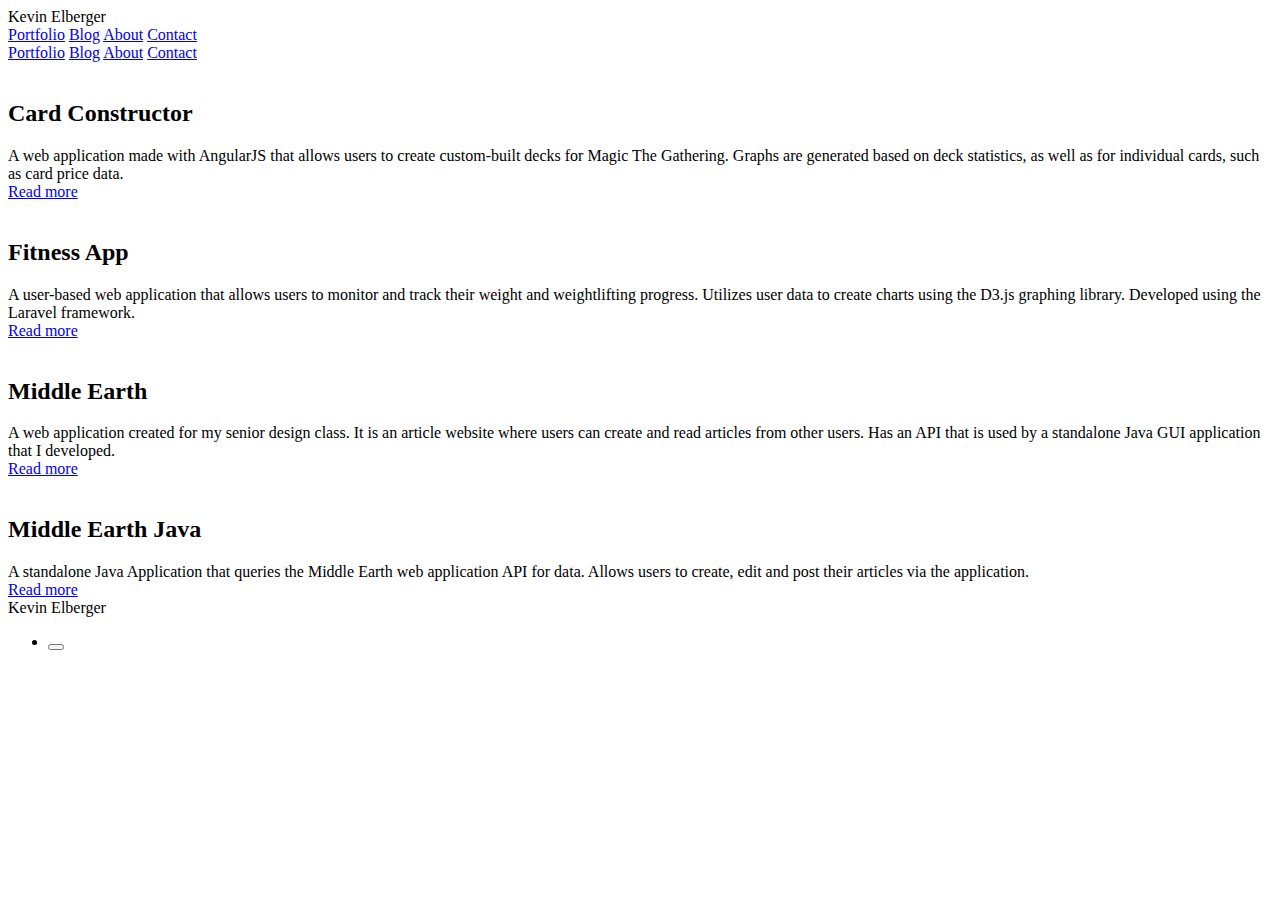
==== index.html @ 2325ef10 "Add files via upload" ====
<!doctype html>

<html lang="en">

<head>
    <meta charset="utf-8">
    <meta http-equiv="X-UA-Compatible" content="IE=edge">
    <meta name="description" content="My portfolio website.">
    <meta name="viewport" content="width=device-width, initial-scale=1.0, minimum-scale=1.0">
    <title>Kevin Elberger</title>
    <link rel="stylesheet" href="https://fonts.googleapis.com/css?family=Roboto:regular,bold,italic,thin,light,bolditalic,black,medium&amp;lang=en" />
    <link rel="stylesheet" href="css/material.grey.min.css" />
    <link rel="stylesheet" href="css/styles.css" />
    <link rel="stylesheet" href="https://fonts.googleapis.com/icon?family=Material+Icons" />
</head>

<body>
    <div class="mdl-layout mdl-js-layout mdl-layout--fixed-header">
        <header class="mdl-layout__header mdl-layout__header--waterfall portfolio-header">
            <div class="mdl-layout__header-row portfolio-logo-row">
                <span class="mdl-layout__title">
                    <div class="portfolio-logo"></div>
                    <span class="mdl-layout__title">Kevin Elberger</span>
                </span>
            </div>
            <div class="mdl-layout__header-row portfolio-navigation-row mdl-layout--large-screen-only">
                <nav class="mdl-navigation mdl-typography--body-1-force-preferred-font">
                    <a class="mdl-navigation__link is-active" href="index.html">Portfolio</a>
                    <a class="mdl-navigation__link" href="blog.html">Blog</a>
                    <a class="mdl-navigation__link" href="about.html">About</a>
                    <a class="mdl-navigation__link" href="contact.html">Contact</a>
                </nav>
            </div>
        </header>
        <div class="mdl-layout__drawer mdl-layout--small-screen-only">
            <nav class="mdl-navigation mdl-typography--body-1-force-preferred-font">
                <a class="mdl-navigation__link is-active" href="index.html">Portfolio</a>
                <a class="mdl-navigation__link" href="blog.html">Blog</a>
                <a class="mdl-navigation__link" href="about.html">About</a>
                <a class="mdl-navigation__link" href="contact.html">Contact</a>
            </nav>
        </div>
        <main class="mdl-layout__content">
            <div class="mdl-grid portfolio-max-width">
                <div class="mdl-cell mdl-card mdl-shadow--4dp portfolio-card">
                    <div class="mdl-card__media">
                        <img class="article-image" src=" images/example-work1.jpg" border="0" alt="">
                    </div>
                    <div class="mdl-card__title">
                        <h2 class="mdl-card__title-text">Card Constructor</h2>
                    </div>
                    <div class="mdl-card__supporting-text">
                        A web application made with AngularJS that allows users to create custom-built decks for Magic The Gathering.
                        Graphs are generated based on deck statistics, as well as for individual cards, such as card price data.
                    </div>
                    <div class="mdl-card__actions mdl-card--border">
                        <a class="mdl-button mdl-button--colored mdl-js-button mdl-js-ripple-effect mdl-button--accent" href="portfolio/card-constructor.html">Read more</a>
                    </div>
                </div>
                <div class="mdl-cell mdl-card mdl-shadow--4dp portfolio-card">
                    <div class="mdl-card__media">
                        <img class="article-image" src=" images/example-work2.jpg" border="0" alt="">
                    </div>
                    <div class="mdl-card__title">
                        <h2 class="mdl-card__title-text">Fitness App</h2>
                    </div>
                    <div class="mdl-card__supporting-text">
                        A user-based web application that allows users to monitor and track their weight and weightlifting progress.
                        Utilizes user data to create charts using the D3.js graphing library.
                        Developed using the Laravel framework.
                    </div>
                    <div class="mdl-card__actions mdl-card--border">
                        <a class="mdl-button mdl-button--colored mdl-js-button mdl-js-ripple-effect mdl-button--accent" href="portfolio/fit-app.html">Read more</a>
                    </div>
                </div>
                <div class="mdl-cell mdl-card mdl-shadow--4dp portfolio-card">
                    <div class="mdl-card__media">
                        <img class="article-image" src=" images/example-work3.jpg" border="0" alt="">
                    </div>
                    <div class="mdl-card__title">
                        <h2 class="mdl-card__title-text">Middle Earth</h2>
                    </div>
                    <div class="mdl-card__supporting-text">
                        A web application created for my senior design class. It is an article website where users can create and read articles from other users.
                        Has an API that is used by a standalone Java GUI application that I developed.
                    </div>
                    <div class="mdl-card__actions mdl-card--border">
                        <a class="mdl-button mdl-button--colored mdl-js-button mdl-js-ripple-effect mdl-button--accent" href="portfolio/middle-earth.html">Read more</a>
                    </div>
                </div>
                <div class="mdl-cell mdl-card mdl-shadow--4dp portfolio-card">
                    <div class="mdl-card__media">
                        <img class="article-image" src=" images/java.jpg" border="0" alt="">
                    </div>
                    <div class="mdl-card__title">
                        <h2 class="mdl-card__title-text">Middle Earth Java</h2>
                    </div>
                    <div class="mdl-card__supporting-text">
                        A standalone Java Application that queries the Middle Earth web application API for data. Allows
                        users to create, edit and post their articles via the application.
                    </div>
                    <div class="mdl-card__actions mdl-card--border">
                        <a class="mdl-button mdl-button--colored mdl-js-button mdl-js-ripple-effect mdl-button--accent" href="portfolio/middle-earth-java.html">Read more</a>
                    </div>
                </div>
            </div>
            <footer class="mdl-mini-footer">
                <div class="mdl-mini-footer__left-section">
                    <div class="mdl-logo">Kevin Elberger</div>
                </div>
                <div class="mdl-mini-footer__right-section">
                    <ul class="mdl-mini-footer__link-list">
                        <li><a href="https://github.com/KevinElberger"><button class="social-btn github"></button></a></li>
                    </ul>
                </div>
            </footer>
        </main>
    </div>
    <script src="https://code.getmdl.io/1.2.0/material.min.js"></script>
</body>

</html>
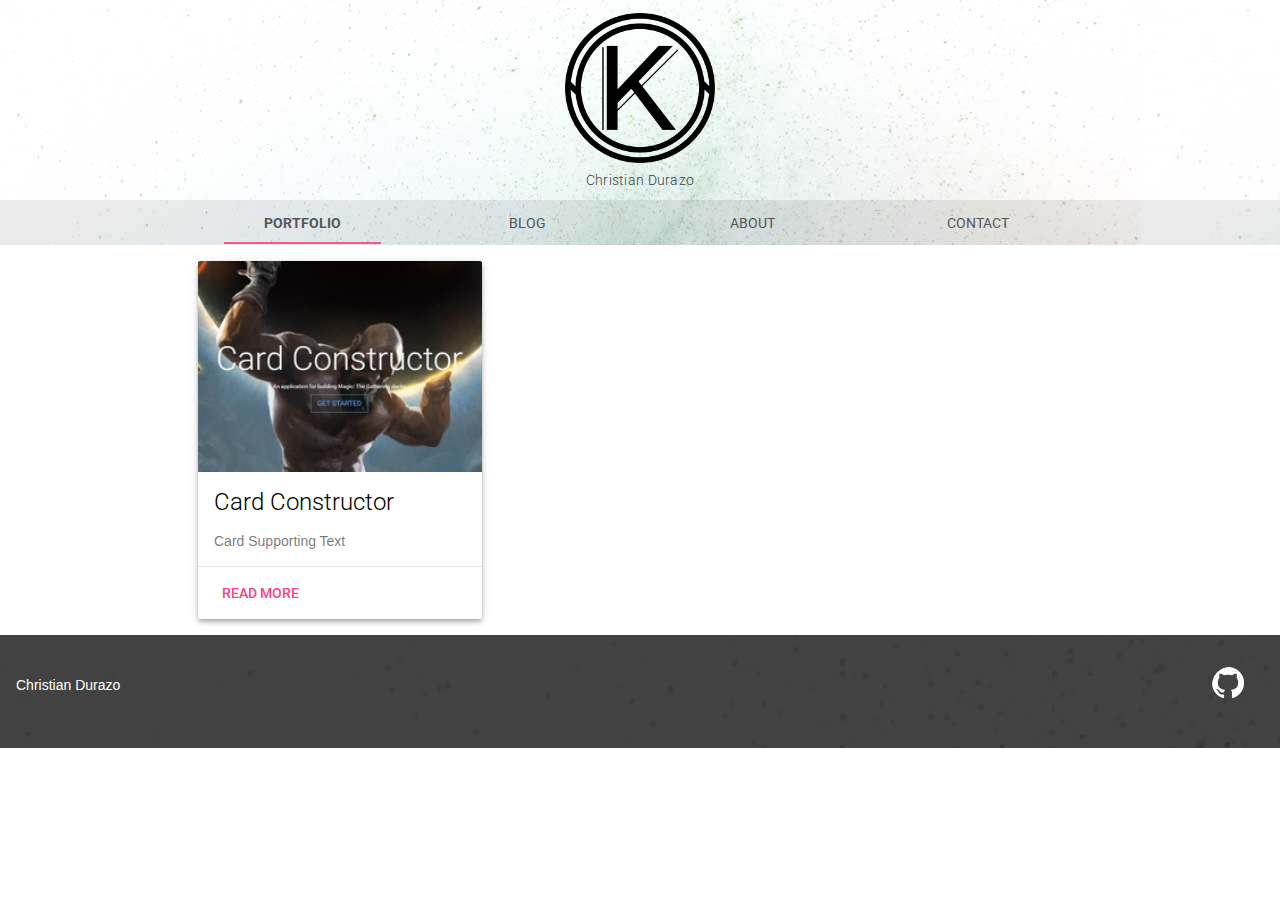
==== commit 2919f913: "Update index.html" ====
--- a/index.html
+++ b/index.html
@@ -5,7 +5,7 @@
 <head>
     <meta charset="utf-8">
     <meta http-equiv="X-UA-Compatible" content="IE=edge">
-    <meta name="description" content="My portfolio website.">
+    <meta name="description" content="My portfolio website">
     <meta name="viewport" content="width=device-width, initial-scale=1.0, minimum-scale=1.0">
     <title>Kevin Elberger</title>
     <link rel="stylesheet" href="https://fonts.googleapis.com/css?family=Roboto:regular,bold,italic,thin,light,bolditalic,black,medium&amp;lang=en" />
@@ -20,7 +20,7 @@
             <div class="mdl-layout__header-row portfolio-logo-row">
                 <span class="mdl-layout__title">
                     <div class="portfolio-logo"></div>
-                    <span class="mdl-layout__title">Kevin Elberger</span>
+                    <span class="mdl-layout__title">Christian Durazo</span>
                 </span>
             </div>
             <div class="mdl-layout__header-row portfolio-navigation-row mdl-layout--large-screen-only">
@@ -50,67 +50,20 @@
                         <h2 class="mdl-card__title-text">Card Constructor</h2>
                     </div>
                     <div class="mdl-card__supporting-text">
-                        A web application made with AngularJS that allows users to create custom-built decks for Magic The Gathering.
-                        Graphs are generated based on deck statistics, as well as for individual cards, such as card price data.
+                        Card Supporting Text
                     </div>
                     <div class="mdl-card__actions mdl-card--border">
                         <a class="mdl-button mdl-button--colored mdl-js-button mdl-js-ripple-effect mdl-button--accent" href="portfolio/card-constructor.html">Read more</a>
                     </div>
                 </div>
-                <div class="mdl-cell mdl-card mdl-shadow--4dp portfolio-card">
-                    <div class="mdl-card__media">
-                        <img class="article-image" src=" images/example-work2.jpg" border="0" alt="">
-                    </div>
-                    <div class="mdl-card__title">
-                        <h2 class="mdl-card__title-text">Fitness App</h2>
-                    </div>
-                    <div class="mdl-card__supporting-text">
-                        A user-based web application that allows users to monitor and track their weight and weightlifting progress.
-                        Utilizes user data to create charts using the D3.js graphing library.
-                        Developed using the Laravel framework.
-                    </div>
-                    <div class="mdl-card__actions mdl-card--border">
-                        <a class="mdl-button mdl-button--colored mdl-js-button mdl-js-ripple-effect mdl-button--accent" href="portfolio/fit-app.html">Read more</a>
-                    </div>
-                </div>
-                <div class="mdl-cell mdl-card mdl-shadow--4dp portfolio-card">
-                    <div class="mdl-card__media">
-                        <img class="article-image" src=" images/example-work3.jpg" border="0" alt="">
-                    </div>
-                    <div class="mdl-card__title">
-                        <h2 class="mdl-card__title-text">Middle Earth</h2>
-                    </div>
-                    <div class="mdl-card__supporting-text">
-                        A web application created for my senior design class. It is an article website where users can create and read articles from other users.
-                        Has an API that is used by a standalone Java GUI application that I developed.
-                    </div>
-                    <div class="mdl-card__actions mdl-card--border">
-                        <a class="mdl-button mdl-button--colored mdl-js-button mdl-js-ripple-effect mdl-button--accent" href="portfolio/middle-earth.html">Read more</a>
-                    </div>
-                </div>
-                <div class="mdl-cell mdl-card mdl-shadow--4dp portfolio-card">
-                    <div class="mdl-card__media">
-                        <img class="article-image" src=" images/java.jpg" border="0" alt="">
-                    </div>
-                    <div class="mdl-card__title">
-                        <h2 class="mdl-card__title-text">Middle Earth Java</h2>
-                    </div>
-                    <div class="mdl-card__supporting-text">
-                        A standalone Java Application that queries the Middle Earth web application API for data. Allows
-                        users to create, edit and post their articles via the application.
-                    </div>
-                    <div class="mdl-card__actions mdl-card--border">
-                        <a class="mdl-button mdl-button--colored mdl-js-button mdl-js-ripple-effect mdl-button--accent" href="portfolio/middle-earth-java.html">Read more</a>
-                    </div>
-                </div>
             </div>
             <footer class="mdl-mini-footer">
                 <div class="mdl-mini-footer__left-section">
-                    <div class="mdl-logo">Kevin Elberger</div>
+                    <div class="mdl-logo">Christian Durazo</div>
                 </div>
                 <div class="mdl-mini-footer__right-section">
                     <ul class="mdl-mini-footer__link-list">
-                        <li><a href="https://github.com/KevinElberger"><button class="social-btn github"></button></a></li>
+                        <li><a href="https://github.com/ctdurazo"><button class="social-btn github"></button></a></li>
                     </ul>
                 </div>
             </footer>
--- a/css/material.grey.min.css
+++ b/css/material.grey.min.css
@@ -0,0 +1,8 @@
+/**
+ * material-design-lite - Material Design Components in CSS, JS and HTML
+ * @version v1.2.0
+ * @license Apache-2.0
+ * @copyright 2015 Google, Inc.
+ * @link https://github.com/google/material-design-lite
+ */
+@charset "UTF-8";html{color:rgba(0,0,0,.87)}::-moz-selection{background:#b3d4fc;text-shadow:none}::selection{background:#b3d4fc;text-shadow:none}hr{display:block;height:1px;border:0;border-top:1px solid #ccc;margin:1em 0;padding:0}audio,canvas,iframe,img,svg,video{vertical-align:middle}fieldset{border:0;margin:0;padding:0}textarea{resize:vertical}.browserupgrade{margin:.2em 0;background:#ccc;color:#000;padding:.2em 0}.hidden{display:none!important}.visuallyhidden{border:0;clip:rect(0 0 0 0);height:1px;margin:-1px;overflow:hidden;padding:0;position:absolute;width:1px}.visuallyhidden.focusable:active,.visuallyhidden.focusable:focus{clip:auto;height:auto;margin:0;overflow:visible;position:static;width:auto}.invisible{visibility:hidden}.clearfix:before,.clearfix:after{content:" ";display:table}.clearfix:after{clear:both}@media print{*,*:before,*:after,*:first-letter{background:transparent!important;color:#000!important;box-shadow:none!important}a,a:visited{text-decoration:underline}a[href]:after{content:" (" attr(href)")"}abbr[title]:after{content:" (" attr(title)")"}a[href^="#"]:after,a[href^="javascript:"]:after{content:""}pre,blockquote{border:1px solid #999;page-break-inside:avoid}thead{display:table-header-group}tr,img{page-break-inside:avoid}img{max-width:100%!important}p,h2,h3{orphans:3;widows:3}h2,h3{page-break-after:avoid}}a,.mdl-accordion,.mdl-button,.mdl-card,.mdl-checkbox,.mdl-dropdown-menu,.mdl-icon-toggle,.mdl-item,.mdl-radio,.mdl-slider,.mdl-switch,.mdl-tabs__tab{-webkit-tap-highlight-color:transparent;-webkit-tap-highlight-color:rgba(255,255,255,0)}html{width:100%;height:100%;-ms-touch-action:manipulation;touch-action:manipulation}body{width:100%;min-height:100%}main{display:block}*[hidden]{display:none!important}html,body{font-family:"Helvetica","Arial",sans-serif;font-size:14px;font-weight:400;line-height:20px}h1,h2,h3,h4,h5,h6,p{padding:0}h1 small,h2 small,h3 small,h4 small,h5 small,h6 small{font-family:"Roboto","Helvetica","Arial",sans-serif;font-weight:400;line-height:1.35;letter-spacing:-.02em;opacity:.54;font-size:.6em}h1{font-size:56px;line-height:1.35;letter-spacing:-.02em;margin:24px 0}h1,h2{font-family:"Roboto","Helvetica","Arial",sans-serif;font-weight:400}h2{font-size:45px;line-height:48px}h2,h3{margin:24px 0}h3{font-size:34px;line-height:40px}h3,h4{font-family:"Roboto","Helvetica","Arial",sans-serif;font-weight:400}h4{font-size:24px;line-height:32px;-moz-osx-font-smoothing:grayscale;margin:24px 0 16px}h5{font-size:20px;font-weight:500;line-height:1;letter-spacing:.02em}h5,h6{font-family:"Roboto","Helvetica","Arial",sans-serif;margin:24px 0 16px}h6{font-size:16px;letter-spacing:.04em}h6,p{font-weight:400;line-height:24px}p{font-size:14px;letter-spacing:0;margin:0 0 16px}a{color:rgb(255,64,129);font-weight:500}blockquote{font-family:"Roboto","Helvetica","Arial",sans-serif;position:relative;font-size:24px;font-weight:300;font-style:italic;line-height:1.35;letter-spacing:.08em}blockquote:before{position:absolute;left:-.5em;content:'â€œ'}blockquote:after{content:'â€';margin-left:-.05em}mark{background-color:#f4ff81}dt{font-weight:700}address{font-size:12px;line-height:1;font-style:normal}address,ul,ol{font-weight:400;letter-spacing:0}ul,ol{font-size:14px;line-height:24px}.mdl-typography--display-4,.mdl-typography--display-4-color-contrast{font-family:"Roboto","Helvetica","Arial",sans-serif;font-size:112px;font-weight:300;line-height:1;letter-spacing:-.04em}.mdl-typography--display-4-color-contrast{opacity:.54}.mdl-typography--display-3,.mdl-typography--display-3-color-contrast{font-family:"Roboto","Helvetica","Arial",sans-serif;font-size:56px;font-weight:400;line-height:1.35;letter-spacing:-.02em}.mdl-typography--display-3-color-contrast{opacity:.54}.mdl-typography--display-2,.mdl-typography--display-2-color-contrast{font-family:"Roboto","Helvetica","Arial",sans-serif;font-size:45px;font-weight:400;line-height:48px}.mdl-typography--display-2-color-contrast{opacity:.54}.mdl-typography--display-1,.mdl-typography--display-1-color-contrast{font-family:"Roboto","Helvetica","Arial",sans-serif;font-size:34px;font-weight:400;line-height:40px}.mdl-typography--display-1-color-contrast{opacity:.54}.mdl-typography--headline,.mdl-typography--headline-color-contrast{font-family:"Roboto","Helvetica","Arial",sans-serif;font-size:24px;font-weight:400;line-height:32px;-moz-osx-font-smoothing:grayscale}.mdl-typography--headline-color-contrast{opacity:.87}.mdl-typography--title,.mdl-typography--title-color-contrast{font-family:"Roboto","Helvetica","Arial",sans-serif;font-size:20px;font-weight:500;line-height:1;letter-spacing:.02em}.mdl-typography--title-color-contrast{opacity:.87}.mdl-typography--subhead,.mdl-typography--subhead-color-contrast{font-family:"Roboto","Helvetica","Arial",sans-serif;font-size:16px;font-weight:400;line-height:24px;letter-spacing:.04em}.mdl-typography--subhead-color-contrast{opacity:.87}.mdl-typography--body-2,.mdl-typography--body-2-color-contrast{font-size:14px;font-weight:700;line-height:24px;letter-spacing:0}.mdl-typography--body-2-color-contrast{opacity:.87}.mdl-typography--body-1,.mdl-typography--body-1-color-contrast{font-size:14px;font-weight:400;line-height:24px;letter-spacing:0}.mdl-typography--body-1-color-contrast{opacity:.87}.mdl-typography--body-2-force-preferred-font,.mdl-typography--body-2-force-preferred-font-color-contrast{font-family:"Roboto","Helvetica","Arial",sans-serif;font-size:14px;font-weight:500;line-height:24px;letter-spacing:0}.mdl-typography--body-2-force-preferred-font-color-contrast{opacity:.87}.mdl-typography--body-1-force-preferred-font,.mdl-typography--body-1-force-preferred-font-color-contrast{font-family:"Roboto","Helvetica","Arial",sans-serif;font-size:14px;font-weight:400;line-height:24px;letter-spacing:0}.mdl-typography--body-1-force-preferred-font-color-contrast{opacity:.87}.mdl-typography--caption,.mdl-typography--caption-force-preferred-font{font-size:12px;font-weight:400;line-height:1;letter-spacing:0}.mdl-typography--caption-force-preferred-font{font-family:"Roboto","Helvetica","Arial",sans-serif}.mdl-typography--caption-color-contrast,.mdl-typography--caption-force-preferred-font-color-contrast{font-size:12px;font-weight:400;line-height:1;letter-spacing:0;opacity:.54}.mdl-typography--caption-force-preferred-font-color-contrast,.mdl-typography--menu{font-family:"Roboto","Helvetica","Arial",sans-serif}.mdl-typography--menu{font-size:14px;font-weight:500;line-height:1;letter-spacing:0}.mdl-typography--menu-color-contrast{opacity:.87}.mdl-typography--menu-color-contrast,.mdl-typography--button,.mdl-typography--button-color-contrast{font-family:"Roboto","Helvetica","Arial",sans-serif;font-size:14px;font-weight:500;line-height:1;letter-spacing:0}.mdl-typography--button,.mdl-typography--button-color-contrast{text-transform:uppercase}.mdl-typography--button-color-contrast{opacity:.87}.mdl-typography--text-left{text-align:left}.mdl-typography--text-right{text-align:right}.mdl-typography--text-center{text-align:center}.mdl-typography--text-justify{text-align:justify}.mdl-typography--text-nowrap{white-space:nowrap}.mdl-typography--text-lowercase{text-transform:lowercase}.mdl-typography--text-uppercase{text-transform:uppercase}.mdl-typography--text-capitalize{text-transform:capitalize}.mdl-typography--font-thin{font-weight:200!important}.mdl-typography--font-light{font-weight:300!important}.mdl-typography--font-regular{font-weight:400!important}.mdl-typography--font-medium{font-weight:500!important}.mdl-typography--font-bold{font-weight:700!important}.mdl-typography--font-black{font-weight:900!important}.material-icons{font-family:'Material Icons';font-weight:400;font-style:normal;font-size:24px;line-height:1;letter-spacing:normal;text-transform:none;display:inline-block;word-wrap:normal;-moz-font-feature-settings:'liga';font-feature-settings:'liga';-webkit-font-feature-settings:'liga';-webkit-font-smoothing:antialiased}.mdl-color-text--red{color:#f44336 !important}.mdl-color--red{background-color:#f44336 !important}.mdl-color-text--red-50{color:#ffebee !important}.mdl-color--red-50{background-color:#ffebee !important}.mdl-color-text--red-100{color:#ffcdd2 !important}.mdl-color--red-100{background-color:#ffcdd2 !important}.mdl-color-text--red-200{color:#ef9a9a !important}.mdl-color--red-200{background-color:#ef9a9a !important}.mdl-color-text--red-300{color:#e57373 !important}.mdl-color--red-300{background-color:#e57373 !important}.mdl-color-text--red-400{color:#ef5350 !important}.mdl-color--red-400{background-color:#ef5350 !important}.mdl-color-text--red-500{color:#f44336 !important}.mdl-color--red-500{background-color:#f44336 !important}.mdl-color-text--red-600{color:#e53935 !important}.mdl-color--red-600{background-color:#e53935 !important}.mdl-color-text--red-700{color:#d32f2f !important}.mdl-color--red-700{background-color:#d32f2f !important}.mdl-color-text--red-800{color:#c62828 !important}.mdl-color--red-800{background-color:#c62828 !important}.mdl-color-text--red-900{color:#b71c1c !important}.mdl-color--red-900{background-color:#b71c1c !important}.mdl-color-text--red-A100{color:#ff8a80 !important}.mdl-color--red-A100{background-color:#ff8a80 !important}.mdl-color-text--red-A200{color:#ff5252 !important}.mdl-color--red-A200{background-color:#ff5252 !important}.mdl-color-text--red-A400{color:#ff1744 !important}.mdl-color--red-A400{background-color:#ff1744 !important}.mdl-color-text--red-A700{color:#d50000 !important}.mdl-color--red-A700{background-color:#d50000 !important}.mdl-color-text--pink{color:#e91e63 !important}.mdl-color--pink{background-color:#e91e63 !important}.mdl-color-text--pink-50{color:#fce4ec !important}.mdl-color--pink-50{background-color:#fce4ec !important}.mdl-color-text--pink-100{color:#f8bbd0 !important}.mdl-color--pink-100{background-color:#f8bbd0 !important}.mdl-color-text--pink-200{color:#f48fb1 !important}.mdl-color--pink-200{background-color:#f48fb1 !important}.mdl-color-text--pink-300{color:#f06292 !important}.mdl-color--pink-300{background-color:#f06292 !important}.mdl-color-text--pink-400{color:#ec407a !important}.mdl-color--pink-400{background-color:#ec407a !important}.mdl-color-text--pink-500{color:#e91e63 !important}.mdl-color--pink-500{background-color:#e91e63 !important}.mdl-color-text--pink-600{color:#d81b60 !important}.mdl-color--pink-600{background-color:#d81b60 !important}.mdl-color-text--pink-700{color:#c2185b !important}.mdl-color--pink-700{background-color:#c2185b !important}.mdl-color-text--pink-800{color:#ad1457 !important}.mdl-color--pink-800{background-color:#ad1457 !important}.mdl-color-text--pink-900{color:#880e4f !important}.mdl-color--pink-900{background-color:#880e4f !important}.mdl-color-text--pink-A100{color:#ff80ab !important}.mdl-color--pink-A100{background-color:#ff80ab !important}.mdl-color-text--pink-A200{color:#ff4081 !important}.mdl-color--pink-A200{background-color:#ff4081 !important}.mdl-color-text--pink-A400{color:#f50057 !important}.mdl-color--pink-A400{background-color:#f50057 !important}.mdl-color-text--pink-A700{color:#c51162 !important}.mdl-color--pink-A700{background-color:#c51162 !important}.mdl-color-text--purple{color:#9c27b0 !important}.mdl-color--purple{background-color:#9c27b0 !important}.mdl-color-text--purple-50{color:#f3e5f5 !important}.mdl-color--purple-50{background-color:#f3e5f5 !important}.mdl-color-text--purple-100{color:#e1bee7 !important}.mdl-color--purple-100{background-color:#e1bee7 !important}.mdl-color-text--purple-200{color:#ce93d8 !important}.mdl-color--purple-200{background-color:#ce93d8 !important}.mdl-color-text--purple-300{color:#ba68c8 !important}.mdl-color--purple-300{background-color:#ba68c8 !important}.mdl-color-text--purple-400{color:#ab47bc !important}.mdl-color--purple-400{background-color:#ab47bc !important}.mdl-color-text--purple-500{color:#9c27b0 !important}.mdl-color--purple-500{background-color:#9c27b0 !important}.mdl-color-text--purple-600{color:#8e24aa !important}.mdl-color--purple-600{background-color:#8e24aa !important}.mdl-color-text--purple-700{color:#7b1fa2 !important}.mdl-color--purple-700{background-color:#7b1fa2 !important}.mdl-color-text--purple-800{color:#6a1b9a !important}.mdl-color--purple-800{background-color:#6a1b9a !important}.mdl-color-text--purple-900{color:#4a148c !important}.mdl-color--purple-900{background-color:#4a148c !important}.mdl-color-text--purple-A100{color:#ea80fc !important}.mdl-color--purple-A100{background-color:#ea80fc !important}.mdl-color-text--purple-A200{color:#e040fb !important}.mdl-color--purple-A200{background-color:#e040fb !important}.mdl-color-text--purple-A400{color:#d500f9 !important}.mdl-color--purple-A400{background-color:#d500f9 !important}.mdl-color-text--purple-A700{color:#a0f !important}.mdl-color--purple-A700{background-color:#a0f !important}.mdl-color-text--deep-purple{color:#673ab7 !important}.mdl-color--deep-purple{background-color:#673ab7 !important}.mdl-color-text--deep-purple-50{color:#ede7f6 !important}.mdl-color--deep-purple-50{background-color:#ede7f6 !important}.mdl-color-text--deep-purple-100{color:#d1c4e9 !important}.mdl-color--deep-purple-100{background-color:#d1c4e9 !important}.mdl-color-text--deep-purple-200{color:#b39ddb !important}.mdl-color--deep-purple-200{background-color:#b39ddb !important}.mdl-color-text--deep-purple-300{color:#9575cd !important}.mdl-color--deep-purple-300{background-color:#9575cd !important}.mdl-color-text--deep-purple-400{color:#7e57c2 !important}.mdl-color--deep-purple-400{background-color:#7e57c2 !important}.mdl-color-text--deep-purple-500{color:#673ab7 !important}.mdl-color--deep-purple-500{background-color:#673ab7 !important}.mdl-color-text--deep-purple-600{color:#5e35b1 !important}.mdl-color--deep-purple-600{background-color:#5e35b1 !important}.mdl-color-text--deep-purple-700{color:#512da8 !important}.mdl-color--deep-purple-700{background-color:#512da8 !important}.mdl-color-text--deep-purple-800{color:#4527a0 !important}.mdl-color--deep-purple-800{background-color:#4527a0 !important}.mdl-color-text--deep-purple-900{color:#311b92 !important}.mdl-color--deep-purple-900{background-color:#311b92 !important}.mdl-color-text--deep-purple-A100{color:#b388ff !important}.mdl-color--deep-purple-A100{background-color:#b388ff !important}.mdl-color-text--deep-purple-A200{color:#7c4dff !important}.mdl-color--deep-purple-A200{background-color:#7c4dff !important}.mdl-color-text--deep-purple-A400{color:#651fff !important}.mdl-color--deep-purple-A400{background-color:#651fff !important}.mdl-color-text--deep-purple-A700{color:#6200ea !important}.mdl-color--deep-purple-A700{background-color:#6200ea !important}.mdl-color-text--indigo{color:#3f51b5 !important}.mdl-color--indigo{background-color:#3f51b5 !important}.mdl-color-text--indigo-50{color:#e8eaf6 !important}.mdl-color--indigo-50{background-color:#e8eaf6 !important}.mdl-color-text--indigo-100{color:#c5cae9 !important}.mdl-color--indigo-100{background-color:#c5cae9 !important}.mdl-color-text--indigo-200{color:#9fa8da !important}.mdl-color--indigo-200{background-color:#9fa8da !important}.mdl-color-text--indigo-300{color:#7986cb !important}.mdl-color--indigo-300{background-color:#7986cb !important}.mdl-color-text--indigo-400{color:#5c6bc0 !important}.mdl-color--indigo-400{background-color:#5c6bc0 !important}.mdl-color-text--indigo-500{color:#3f51b5 !important}.mdl-color--indigo-500{background-color:#3f51b5 !important}.mdl-color-text--indigo-600{color:#3949ab !important}.mdl-color--indigo-600{background-color:#3949ab !important}.mdl-color-text--indigo-700{color:#303f9f !important}.mdl-color--indigo-700{background-color:#303f9f !important}.mdl-color-text--indigo-800{color:#283593 !important}.mdl-color--indigo-800{background-color:#283593 !important}.mdl-color-text--indigo-900{color:#1a237e !important}.mdl-color--indigo-900{background-color:#1a237e !important}.mdl-color-text--indigo-A100{color:#8c9eff !important}.mdl-color--indigo-A100{background-color:#8c9eff !important}.mdl-color-text--indigo-A200{color:#536dfe !important}.mdl-color--indigo-A200{background-color:#536dfe !important}.mdl-color-text--indigo-A400{color:#3d5afe !important}.mdl-color--indigo-A400{background-color:#3d5afe !important}.mdl-color-text--indigo-A700{color:#304ffe !important}.mdl-color--indigo-A700{background-color:#304ffe !important}.mdl-color-text--blue{color:#2196f3 !important}.mdl-color--blue{background-color:#2196f3 !important}.mdl-color-text--blue-50{color:#e3f2fd !important}.mdl-color--blue-50{background-color:#e3f2fd !important}.mdl-color-text--blue-100{color:#bbdefb !important}.mdl-color--blue-100{background-color:#bbdefb !important}.mdl-color-text--blue-200{color:#90caf9 !important}.mdl-color--blue-200{background-color:#90caf9 !important}.mdl-color-text--blue-300{color:#64b5f6 !important}.mdl-color--blue-300{background-color:#64b5f6 !important}.mdl-color-text--blue-400{color:#42a5f5 !important}.mdl-color--blue-400{background-color:#42a5f5 !important}.mdl-color-text--blue-500{color:#2196f3 !important}.mdl-color--blue-500{background-color:#2196f3 !important}.mdl-color-text--blue-600{color:#1e88e5 !important}.mdl-color--blue-600{background-color:#1e88e5 !important}.mdl-color-text--blue-700{color:#1976d2 !important}.mdl-color--blue-700{background-color:#1976d2 !important}.mdl-color-text--blue-800{color:#1565c0 !important}.mdl-color--blue-800{background-color:#1565c0 !important}.mdl-color-text--blue-900{color:#0d47a1 !important}.mdl-color--blue-900{background-color:#0d47a1 !important}.mdl-color-text--blue-A100{color:#82b1ff !important}.mdl-color--blue-A100{background-color:#82b1ff !important}.mdl-color-text--blue-A200{color:#448aff !important}.mdl-color--blue-A200{background-color:#448aff !important}.mdl-color-text--blue-A400{color:#2979ff !important}.mdl-color--blue-A400{background-color:#2979ff !important}.mdl-color-text--blue-A700{color:#2962ff !important}.mdl-color--blue-A700{background-color:#2962ff !important}.mdl-color-text--light-blue{color:#03a9f4 !important}.mdl-color--light-blue{background-color:#03a9f4 !important}.mdl-color-text--light-blue-50{color:#e1f5fe !important}.mdl-color--light-blue-50{background-color:#e1f5fe !important}.mdl-color-text--light-blue-100{color:#b3e5fc !important}.mdl-color--light-blue-100{background-color:#b3e5fc !important}.mdl-color-text--light-blue-200{color:#81d4fa !important}.mdl-color--light-blue-200{background-color:#81d4fa !important}.mdl-color-text--light-blue-300{color:#4fc3f7 !important}.mdl-color--light-blue-300{background-color:#4fc3f7 !important}.mdl-color-text--light-blue-400{color:#29b6f6 !important}.mdl-color--light-blue-400{background-color:#29b6f6 !important}.mdl-color-text--light-blue-500{color:#03a9f4 !important}.mdl-color--light-blue-500{background-color:#03a9f4 !important}.mdl-color-text--light-blue-600{color:#039be5 !important}.mdl-color--light-blue-600{background-color:#039be5 !important}.mdl-color-text--light-blue-700{color:#0288d1 !important}.mdl-color--light-blue-700{background-color:#0288d1 !important}.mdl-color-text--light-blue-800{color:#0277bd !important}.mdl-color--light-blue-800{background-color:#0277bd !important}.mdl-color-text--light-blue-900{color:#01579b !important}.mdl-color--light-blue-900{background-color:#01579b !important}.mdl-color-text--light-blue-A100{color:#80d8ff !important}.mdl-color--light-blue-A100{background-color:#80d8ff !important}.mdl-color-text--light-blue-A200{color:#40c4ff !important}.mdl-color--light-blue-A200{background-color:#40c4ff !important}.mdl-color-text--light-blue-A400{color:#00b0ff !important}.mdl-color--light-blue-A400{background-color:#00b0ff !important}.mdl-color-text--light-blue-A700{color:#0091ea !important}.mdl-color--light-blue-A700{background-color:#0091ea !important}.mdl-color-text--cyan{color:#00bcd4 !important}.mdl-color--cyan{background-color:#00bcd4 !important}.mdl-color-text--cyan-50{color:#e0f7fa !important}.mdl-color--cyan-50{background-color:#e0f7fa !important}.mdl-color-text--cyan-100{color:#b2ebf2 !important}.mdl-color--cyan-100{background-color:#b2ebf2 !important}.mdl-color-text--cyan-200{color:#80deea !important}.mdl-color--cyan-200{background-color:#80deea !important}.mdl-color-text--cyan-300{color:#4dd0e1 !important}.mdl-color--cyan-300{background-color:#4dd0e1 !important}.mdl-color-text--cyan-400{color:#26c6da !important}.mdl-color--cyan-400{background-color:#26c6da !important}.mdl-color-text--cyan-500{color:#00bcd4 !important}.mdl-color--cyan-500{background-color:#00bcd4 !important}.mdl-color-text--cyan-600{color:#00acc1 !important}.mdl-color--cyan-600{background-color:#00acc1 !important}.mdl-color-text--cyan-700{color:#0097a7 !important}.mdl-color--cyan-700{background-color:#0097a7 !important}.mdl-color-text--cyan-800{color:#00838f !important}.mdl-color--cyan-800{background-color:#00838f !important}.mdl-color-text--cyan-900{color:#006064 !important}.mdl-color--cyan-900{background-color:#006064 !important}.mdl-color-text--cyan-A100{color:#84ffff !important}.mdl-color--cyan-A100{background-color:#84ffff !important}.mdl-color-text--cyan-A200{color:#18ffff !important}.mdl-color--cyan-A200{background-color:#18ffff !important}.mdl-color-text--cyan-A400{color:#00e5ff !important}.mdl-color--cyan-A400{background-color:#00e5ff !important}.mdl-color-text--cyan-A700{color:#00b8d4 !important}.mdl-color--cyan-A700{background-color:#00b8d4 !important}.mdl-color-text--teal{color:#009688 !important}.mdl-color--teal{background-color:#009688 !important}.mdl-color-text--teal-50{color:#e0f2f1 !important}.mdl-color--teal-50{background-color:#e0f2f1 !important}.mdl-color-text--teal-100{color:#b2dfdb !important}.mdl-color--teal-100{background-color:#b2dfdb !important}.mdl-color-text--teal-200{color:#80cbc4 !important}.mdl-color--teal-200{background-color:#80cbc4 !important}.mdl-color-text--teal-300{color:#4db6ac !important}.mdl-color--teal-300{background-color:#4db6ac !important}.mdl-color-text--teal-400{color:#26a69a !important}.mdl-color--teal-400{background-color:#26a69a !important}.mdl-color-text--teal-500{color:#009688 !important}.mdl-color--teal-500{background-color:#009688 !important}.mdl-color-text--teal-600{color:#00897b !important}.mdl-color--teal-600{background-color:#00897b !important}.mdl-color-text--teal-700{color:#00796b !important}.mdl-color--teal-700{background-color:#00796b !important}.mdl-color-text--teal-800{color:#00695c !important}.mdl-color--teal-800{background-color:#00695c !important}.mdl-color-text--teal-900{color:#004d40 !important}.mdl-color--teal-900{background-color:#004d40 !important}.mdl-color-text--teal-A100{color:#a7ffeb !important}.mdl-color--teal-A100{background-color:#a7ffeb !important}.mdl-color-text--teal-A200{color:#64ffda !important}.mdl-color--teal-A200{background-color:#64ffda !important}.mdl-color-text--teal-A400{color:#1de9b6 !important}.mdl-color--teal-A400{background-color:#1de9b6 !important}.mdl-color-text--teal-A700{color:#00bfa5 !important}.mdl-color--teal-A700{background-color:#00bfa5 !important}.mdl-color-text--green{color:#4caf50 !important}.mdl-color--green{background-color:#4caf50 !important}.mdl-color-text--green-50{color:#e8f5e9 !important}.mdl-color--green-50{background-color:#e8f5e9 !important}.mdl-color-text--green-100{color:#c8e6c9 !important}.mdl-color--green-100{background-color:#c8e6c9 !important}.mdl-color-text--green-200{color:#a5d6a7 !important}.mdl-color--green-200{background-color:#a5d6a7 !important}.mdl-color-text--green-300{color:#81c784 !important}.mdl-color--green-300{background-color:#81c784 !important}.mdl-color-text--green-400{color:#66bb6a !important}.mdl-color--green-400{background-color:#66bb6a !important}.mdl-color-text--green-500{color:#4caf50 !important}.mdl-color--green-500{background-color:#4caf50 !important}.mdl-color-text--green-600{color:#43a047 !important}.mdl-color--green-600{background-color:#43a047 !important}.mdl-color-text--green-700{color:#388e3c !important}.mdl-color--green-700{background-color:#388e3c !important}.mdl-color-text--green-800{color:#2e7d32 !important}.mdl-color--green-800{background-color:#2e7d32 !important}.mdl-color-text--green-900{color:#1b5e20 !important}.mdl-color--green-900{background-color:#1b5e20 !important}.mdl-color-text--green-A100{color:#b9f6ca !important}.mdl-color--green-A100{background-color:#b9f6ca !important}.mdl-color-text--green-A200{color:#69f0ae !important}.mdl-color--green-A200{background-color:#69f0ae !important}.mdl-color-text--green-A400{color:#00e676 !important}.mdl-color--green-A400{background-color:#00e676 !important}.mdl-color-text--green-A700{color:#00c853 !important}.mdl-color--green-A700{background-color:#00c853 !important}.mdl-color-text--light-green{color:#8bc34a !important}.mdl-color--light-green{background-color:#8bc34a !important}.mdl-color-text--light-green-50{color:#f1f8e9 !important}.mdl-color--light-green-50{background-color:#f1f8e9 !important}.mdl-color-text--light-green-100{color:#dcedc8 !important}.mdl-color--light-green-100{background-color:#dcedc8 !important}.mdl-color-text--light-green-200{color:#c5e1a5 !important}.mdl-color--light-green-200{background-color:#c5e1a5 !important}.mdl-color-text--light-green-300{color:#aed581 !important}.mdl-color--light-green-300{background-color:#aed581 !important}.mdl-color-text--light-green-400{color:#9ccc65 !important}.mdl-color--light-green-400{background-color:#9ccc65 !important}.mdl-color-text--light-green-500{color:#8bc34a !important}.mdl-color--light-green-500{background-color:#8bc34a !important}.mdl-color-text--light-green-600{color:#7cb342 !important}.mdl-color--light-green-600{background-color:#7cb342 !important}.mdl-color-text--light-green-700{color:#689f38 !important}.mdl-color--light-green-700{background-color:#689f38 !important}.mdl-color-text--light-green-800{color:#558b2f !important}.mdl-color--light-green-800{background-color:#558b2f !important}.mdl-color-text--light-green-900{color:#33691e !important}.mdl-color--light-green-900{background-color:#33691e !important}.mdl-color-text--light-green-A100{color:#ccff90 !important}.mdl-color--light-green-A100{background-color:#ccff90 !important}.mdl-color-text--light-green-A200{color:#b2ff59 !important}.mdl-color--light-green-A200{background-color:#b2ff59 !important}.mdl-color-text--light-green-A400{color:#76ff03 !important}.mdl-color--light-green-A400{background-color:#76ff03 !important}.mdl-color-text--light-green-A700{color:#64dd17 !important}.mdl-color--light-green-A700{background-color:#64dd17 !important}.mdl-color-text--lime{color:#cddc39 !important}.mdl-color--lime{background-color:#cddc39 !important}.mdl-color-text--lime-50{color:#f9fbe7 !important}.mdl-color--lime-50{background-color:#f9fbe7 !important}.mdl-color-text--lime-100{color:#f0f4c3 !important}.mdl-color--lime-100{background-color:#f0f4c3 !important}.mdl-color-text--lime-200{color:#e6ee9c !important}.mdl-color--lime-200{background-color:#e6ee9c !important}.mdl-color-text--lime-300{color:#dce775 !important}.mdl-color--lime-300{background-color:#dce775 !important}.mdl-color-text--lime-400{color:#d4e157 !important}.mdl-color--lime-400{background-color:#d4e157 !important}.mdl-color-text--lime-500{color:#cddc39 !important}.mdl-color--lime-500{background-color:#cddc39 !important}.mdl-color-text--lime-600{color:#c0ca33 !important}.mdl-color--lime-600{background-color:#c0ca33 !important}.mdl-color-text--lime-700{color:#afb42b !important}.mdl-color--lime-700{background-color:#afb42b !important}.mdl-color-text--lime-800{color:#9e9d24 !important}.mdl-color--lime-800{background-color:#9e9d24 !important}.mdl-color-text--lime-900{color:#827717 !important}.mdl-color--lime-900{background-color:#827717 !important}.mdl-color-text--lime-A100{color:#f4ff81 !important}.mdl-color--lime-A100{background-color:#f4ff81 !important}.mdl-color-text--lime-A200{color:#eeff41 !important}.mdl-color--lime-A200{background-color:#eeff41 !important}.mdl-color-text--lime-A400{color:#c6ff00 !important}.mdl-color--lime-A400{background-color:#c6ff00 !important}.mdl-color-text--lime-A700{color:#aeea00 !important}.mdl-color--lime-A700{background-color:#aeea00 !important}.mdl-color-text--yellow{color:#ffeb3b !important}.mdl-color--yellow{background-color:#ffeb3b !important}.mdl-color-text--yellow-50{color:#fffde7 !important}.mdl-color--yellow-50{background-color:#fffde7 !important}.mdl-color-text--yellow-100{color:#fff9c4 !important}.mdl-color--yellow-100{background-color:#fff9c4 !important}.mdl-color-text--yellow-200{color:#fff59d !important}.mdl-color--yellow-200{background-color:#fff59d !important}.mdl-color-text--yellow-300{color:#fff176 !important}.mdl-color--yellow-300{background-color:#fff176 !important}.mdl-color-text--yellow-400{color:#ffee58 !important}.mdl-color--yellow-400{background-color:#ffee58 !important}.mdl-color-text--yellow-500{color:#ffeb3b !important}.mdl-color--yellow-500{background-color:#ffeb3b !important}.mdl-color-text--yellow-600{color:#fdd835 !important}.mdl-color--yellow-600{background-color:#fdd835 !important}.mdl-color-text--yellow-700{color:#fbc02d !important}.mdl-color--yellow-700{background-color:#fbc02d !important}.mdl-color-text--yellow-800{color:#f9a825 !important}.mdl-color--yellow-800{background-color:#f9a825 !important}.mdl-color-text--yellow-900{color:#f57f17 !important}.mdl-color--yellow-900{background-color:#f57f17 !important}.mdl-color-text--yellow-A100{color:#ffff8d !important}.mdl-color--yellow-A100{background-color:#ffff8d !important}.mdl-color-text--yellow-A200{color:#ff0 !important}.mdl-color--yellow-A200{background-color:#ff0 !important}.mdl-color-text--yellow-A400{color:#ffea00 !important}.mdl-color--yellow-A400{background-color:#ffea00 !important}.mdl-color-text--yellow-A700{color:#ffd600 !important}.mdl-color--yellow-A700{background-color:#ffd600 !important}.mdl-color-text--amber{color:#ffc107 !important}.mdl-color--amber{background-color:#ffc107 !important}.mdl-color-text--amber-50{color:#fff8e1 !important}.mdl-color--amber-50{background-color:#fff8e1 !important}.mdl-color-text--amber-100{color:#ffecb3 !important}.mdl-color--amber-100{background-color:#ffecb3 !important}.mdl-color-text--amber-200{color:#ffe082 !important}.mdl-color--amber-200{background-color:#ffe082 !important}.mdl-color-text--amber-300{color:#ffd54f !important}.mdl-color--amber-300{background-color:#ffd54f !important}.mdl-color-text--amber-400{color:#ffca28 !important}.mdl-color--amber-400{background-color:#ffca28 !important}.mdl-color-text--amber-500{color:#ffc107 !important}.mdl-color--amber-500{background-color:#ffc107 !important}.mdl-color-text--amber-600{color:#ffb300 !important}.mdl-color--amber-600{background-color:#ffb300 !important}.mdl-color-text--amber-700{color:#ffa000 !important}.mdl-color--amber-700{background-color:#ffa000 !important}.mdl-color-text--amber-800{color:#ff8f00 !important}.mdl-color--amber-800{background-color:#ff8f00 !important}.mdl-color-text--amber-900{color:#ff6f00 !important}.mdl-color--amber-900{background-color:#ff6f00 !important}.mdl-color-text--amber-A100{color:#ffe57f !important}.mdl-color--amber-A100{background-color:#ffe57f !important}.mdl-color-text--amber-A200{color:#ffd740 !important}.mdl-color--amber-A200{background-color:#ffd740 !important}.mdl-color-text--amber-A400{color:#ffc400 !important}.mdl-color--amber-A400{background-color:#ffc400 !important}.mdl-color-text--amber-A700{color:#ffab00 !important}.mdl-color--amber-A700{background-color:#ffab00 !important}.mdl-color-text--orange{color:#ff9800 !important}.mdl-color--orange{background-color:#ff9800 !important}.mdl-color-text--orange-50{color:#fff3e0 !important}.mdl-color--orange-50{background-color:#fff3e0 !important}.mdl-color-text--orange-100{color:#ffe0b2 !important}.mdl-color--orange-100{background-color:#ffe0b2 !important}.mdl-color-text--orange-200{color:#ffcc80 !important}.mdl-color--orange-200{background-color:#ffcc80 !important}.mdl-color-text--orange-300{color:#ffb74d !important}.mdl-color--orange-300{background-color:#ffb74d !important}.mdl-color-text--orange-400{color:#ffa726 !important}.mdl-color--orange-400{background-color:#ffa726 !important}.mdl-color-text--orange-500{color:#ff9800 !important}.mdl-color--orange-500{background-color:#ff9800 !important}.mdl-color-text--orange-600{color:#fb8c00 !important}.mdl-color--orange-600{background-color:#fb8c00 !important}.mdl-color-text--orange-700{color:#f57c00 !important}.mdl-color--orange-700{background-color:#f57c00 !important}.mdl-color-text--orange-800{color:#ef6c00 !important}.mdl-color--orange-800{background-color:#ef6c00 !important}.mdl-color-text--orange-900{color:#e65100 !important}.mdl-color--orange-900{background-color:#e65100 !important}.mdl-color-text--orange-A100{color:#ffd180 !important}.mdl-color--orange-A100{background-color:#ffd180 !important}.mdl-color-text--orange-A200{color:#ffab40 !important}.mdl-color--orange-A200{background-color:#ffab40 !important}.mdl-color-text--orange-A400{color:#ff9100 !important}.mdl-color--orange-A400{background-color:#ff9100 !important}.mdl-color-text--orange-A700{color:#ff6d00 !important}.mdl-color--orange-A700{background-color:#ff6d00 !important}.mdl-color-text--deep-orange{color:#ff5722 !important}.mdl-color--deep-orange{background-color:#ff5722 !important}.mdl-color-text--deep-orange-50{color:#fbe9e7 !important}.mdl-color--deep-orange-50{background-color:#fbe9e7 !important}.mdl-color-text--deep-orange-100{color:#ffccbc !important}.mdl-color--deep-orange-100{background-color:#ffccbc !important}.mdl-color-text--deep-orange-200{color:#ffab91 !important}.mdl-color--deep-orange-200{background-color:#ffab91 !important}.mdl-color-text--deep-orange-300{color:#ff8a65 !important}.mdl-color--deep-orange-300{background-color:#ff8a65 !important}.mdl-color-text--deep-orange-400{color:#ff7043 !important}.mdl-color--deep-orange-400{background-color:#ff7043 !important}.mdl-color-text--deep-orange-500{color:#ff5722 !important}.mdl-color--deep-orange-500{background-color:#ff5722 !important}.mdl-color-text--deep-orange-600{color:#f4511e !important}.mdl-color--deep-orange-600{background-color:#f4511e !important}.mdl-color-text--deep-orange-700{color:#e64a19 !important}.mdl-color--deep-orange-700{background-color:#e64a19 !important}.mdl-color-text--deep-orange-800{color:#d84315 !important}.mdl-color--deep-orange-800{background-color:#d84315 !important}.mdl-color-text--deep-orange-900{color:#bf360c !important}.mdl-color--deep-orange-900{background-color:#bf360c !important}.mdl-color-text--deep-orange-A100{color:#ff9e80 !important}.mdl-color--deep-orange-A100{background-color:#ff9e80 !important}.mdl-color-text--deep-orange-A200{color:#ff6e40 !important}.mdl-color--deep-orange-A200{background-color:#ff6e40 !important}.mdl-color-text--deep-orange-A400{color:#ff3d00 !important}.mdl-color--deep-orange-A400{background-color:#ff3d00 !important}.mdl-color-text--deep-orange-A700{color:#dd2c00 !important}.mdl-color--deep-orange-A700{background-color:#dd2c00 !important}.mdl-color-text--brown{color:#795548 !important}.mdl-color--brown{background-color:#795548 !important}.mdl-color-text--brown-50{color:#efebe9 !important}.mdl-color--brown-50{background-color:#efebe9 !important}.mdl-color-text--brown-100{color:#d7ccc8 !important}.mdl-color--brown-100{background-color:#d7ccc8 !important}.mdl-color-text--brown-200{color:#bcaaa4 !important}.mdl-color--brown-200{background-color:#bcaaa4 !important}.mdl-color-text--brown-300{color:#a1887f !important}.mdl-color--brown-300{background-color:#a1887f !important}.mdl-color-text--brown-400{color:#8d6e63 !important}.mdl-color--brown-400{background-color:#8d6e63 !important}.mdl-color-text--brown-500{color:#795548 !important}.mdl-color--brown-500{background-color:#795548 !important}.mdl-color-text--brown-600{color:#6d4c41 !important}.mdl-color--brown-600{background-color:#6d4c41 !important}.mdl-color-text--brown-700{color:#5d4037 !important}.mdl-color--brown-700{background-color:#5d4037 !important}.mdl-color-text--brown-800{color:#4e342e !important}.mdl-color--brown-800{background-color:#4e342e !important}.mdl-color-text--brown-900{color:#3e2723 !important}.mdl-color--brown-900{background-color:#3e2723 !important}.mdl-color-text--grey{color:#9e9e9e !important}.mdl-color--grey{background-color:#9e9e9e !important}.mdl-color-text--grey-50{color:#fafafa !important}.mdl-color--grey-50{background-color:#fafafa !important}.mdl-color-text--grey-100{color:#f5f5f5 !important}.mdl-color--grey-100{background-color:#f5f5f5 !important}.mdl-color-text--grey-200{color:#eee !important}.mdl-color--grey-200{background-color:#eee !important}.mdl-color-text--grey-300{color:#e0e0e0 !important}.mdl-color--grey-300{background-color:#e0e0e0 !important}.mdl-color-text--grey-400{color:#bdbdbd !important}.mdl-color--grey-400{background-color:#bdbdbd !important}.mdl-color-text--grey-500{color:#9e9e9e !important}.mdl-color--grey-500{background-color:#9e9e9e !important}.mdl-color-text--grey-600{color:#757575 !important}.mdl-color--grey-600{background-color:#757575 !important}.mdl-color-text--grey-700{color:#616161 !important}.mdl-color--grey-700{background-color:#616161 !important}.mdl-color-text--grey-800{color:#424242 !important}.mdl-color--grey-800{background-color:#424242 !important}.mdl-color-text--grey-900{color:#212121 !important}.mdl-color--grey-900{background-color:#212121 !important}.mdl-color-text--blue-grey{color:#607d8b !important}.mdl-color--blue-grey{background-color:#607d8b !important}.mdl-color-text--blue-grey-50{color:#eceff1 !important}.mdl-color--blue-grey-50{background-color:#eceff1 !important}.mdl-color-text--blue-grey-100{color:#cfd8dc !important}.mdl-color--blue-grey-100{background-color:#cfd8dc !important}.mdl-color-text--blue-grey-200{color:#b0bec5 !important}.mdl-color--blue-grey-200{background-color:#b0bec5 !important}.mdl-color-text--blue-grey-300{color:#90a4ae !important}.mdl-color--blue-grey-300{background-color:#90a4ae !important}.mdl-color-text--blue-grey-400{color:#78909c !important}.mdl-color--blue-grey-400{background-color:#78909c !important}.mdl-color-text--blue-grey-500{color:#607d8b !important}.mdl-color--blue-grey-500{background-color:#607d8b !important}.mdl-color-text--blue-grey-600{color:#546e7a !important}.mdl-color--blue-grey-600{background-color:#546e7a !important}.mdl-color-text--blue-grey-700{color:#455a64 !important}.mdl-color--blue-grey-700{background-color:#455a64 !important}.mdl-color-text--blue-grey-800{color:#37474f !important}.mdl-color--blue-grey-800{background-color:#37474f !important}.mdl-color-text--blue-grey-900{color:#263238 !important}.mdl-color--blue-grey-900{background-color:#263238 !important}.mdl-color--black{background-color:#000 !important}.mdl-color-text--black{color:#000 !important}.mdl-color--white{background-color:#fff !important}.mdl-color-text--white{color:#fff !important}.mdl-color--primary{background-color:rgb(158,158,158)!important}.mdl-color--primary-contrast{background-color:rgb(66,66,66)!important}.mdl-color--primary-dark{background-color:rgb(97,97,97)!important}.mdl-color--accent{background-color:rgb(255,64,129)!important}.mdl-color--accent-contrast{background-color:rgb(255,255,255)!important}.mdl-color-text--primary{color:rgb(158,158,158)!important}.mdl-color-text--primary-contrast{color:rgb(66,66,66)!important}.mdl-color-text--primary-dark{color:rgb(97,97,97)!important}.mdl-color-text--accent{color:rgb(255,64,129)!important}.mdl-color-text--accent-contrast{color:rgb(255,255,255)!important}.mdl-ripple{background:#000;border-radius:50%;height:50px;left:0;opacity:0;pointer-events:none;position:absolute;top:0;-webkit-transform:translate(-50%,-50%);transform:translate(-50%,-50%);width:50px;overflow:hidden}.mdl-ripple.is-animating{transition:transform .3s cubic-bezier(0,0,.2,1),width .3s cubic-bezier(0,0,.2,1),height .3s cubic-bezier(0,0,.2,1),opacity .6s cubic-bezier(0,0,.2,1);transition:transform .3s cubic-bezier(0,0,.2,1),width .3s cubic-bezier(0,0,.2,1),height .3s cubic-bezier(0,0,.2,1),opacity .6s cubic-bezier(0,0,.2,1),-webkit-transform .3s cubic-bezier(0,0,.2,1)}.mdl-ripple.is-visible{opacity:.3}.mdl-animation--default,.mdl-animation--fast-out-slow-in{transition-timing-function:cubic-bezier(.4,0,.2,1)}.mdl-animation--linear-out-slow-in{transition-timing-function:cubic-bezier(0,0,.2,1)}.mdl-animation--fast-out-linear-in{transition-timing-function:cubic-bezier(.4,0,1,1)}.mdl-badge{position:relative;white-space:nowrap;margin-right:24px}.mdl-badge:not([data-badge]){margin-right:auto}.mdl-badge[data-badge]:after{content:attr(data-badge);display:-webkit-flex;display:-ms-flexbox;display:flex;-webkit-flex-direction:row;-ms-flex-direction:row;flex-direction:row;-webkit-flex-wrap:wrap;-ms-flex-wrap:wrap;flex-wrap:wrap;-webkit-justify-content:center;-ms-flex-pack:center;justify-content:center;-webkit-align-content:center;-ms-flex-line-pack:center;align-content:center;-webkit-align-items:center;-ms-flex-align:center;align-items:center;position:absolute;top:-11px;right:-24px;font-family:"Roboto","Helvetica","Arial",sans-serif;font-weight:600;font-size:12px;width:22px;height:22px;border-radius:50%;background:rgb(255,64,129);color:rgb(255,255,255)}.mdl-button .mdl-badge[data-badge]:after{top:-10px;right:-5px}.mdl-badge.mdl-badge--no-background[data-badge]:after{color:rgb(255,64,129);background:rgba(255,255,255,.2);box-shadow:0 0 1px gray}.mdl-badge.mdl-badge--overlap{margin-right:10px}.mdl-badge.mdl-badge--overlap:after{right:-10px}.mdl-button{background:0 0;border:none;border-radius:2px;color:#000;position:relative;height:36px;margin:0;min-width:64px;padding:0 16px;display:inline-block;font-family:"Roboto","Helvetica","Arial",sans-serif;font-size:14px;font-weight:500;text-transform:uppercase;letter-spacing:0;overflow:hidden;will-change:box-shadow;transition:box-shadow .2s cubic-bezier(.4,0,1,1),background-color .2s cubic-bezier(.4,0,.2,1),color .2s cubic-bezier(.4,0,.2,1);outline:none;cursor:pointer;text-decoration:none;text-align:center;line-height:36px;vertical-align:middle}.mdl-button::-moz-focus-inner{border:0}.mdl-button:hover{background-color:rgba(158,158,158,.2)}.mdl-button:focus:not(:active){background-color:rgba(0,0,0,.12)}.mdl-button:active{background-color:rgba(158,158,158,.4)}.mdl-button.mdl-button--colored{color:rgb(158,158,158)}.mdl-button.mdl-button--colored:focus:not(:active){background-color:rgba(0,0,0,.12)}input.mdl-button[type="submit"]{-webkit-appearance:none}.mdl-button--raised{background:rgba(158,158,158,.2);box-shadow:0 2px 2px 0 rgba(0,0,0,.14),0 3px 1px -2px rgba(0,0,0,.2),0 1px 5px 0 rgba(0,0,0,.12)}.mdl-button--raised:active{box-shadow:0 4px 5px 0 rgba(0,0,0,.14),0 1px 10px 0 rgba(0,0,0,.12),0 2px 4px -1px rgba(0,0,0,.2);background-color:rgba(158,158,158,.4)}.mdl-button--raised:focus:not(:active){box-shadow:0 0 8px rgba(0,0,0,.18),0 8px 16px rgba(0,0,0,.36);background-color:rgba(158,158,158,.4)}.mdl-button--raised.mdl-button--colored{background:rgb(158,158,158);color:rgb(66,66,66)}.mdl-button--raised.mdl-button--colored:hover{background-color:rgb(158,158,158)}.mdl-button--raised.mdl-button--colored:active{background-color:rgb(158,158,158)}.mdl-button--raised.mdl-button--colored:focus:not(:active){background-color:rgb(158,158,158)}.mdl-button--raised.mdl-button--colored .mdl-ripple{background:rgb(66,66,66)}.mdl-button--fab{border-radius:50%;font-size:24px;height:56px;margin:auto;min-width:56px;width:56px;padding:0;overflow:hidden;background:rgba(158,158,158,.2);box-shadow:0 1px 1.5px 0 rgba(0,0,0,.12),0 1px 1px 0 rgba(0,0,0,.24);position:relative;line-height:normal}.mdl-button--fab .material-icons{position:absolute;top:50%;left:50%;-webkit-transform:translate(-12px,-12px);transform:translate(-12px,-12px);line-height:24px;width:24px}.mdl-button--fab.mdl-button--mini-fab{height:40px;min-width:40px;width:40px}.mdl-button--fab .mdl-button__ripple-container{border-radius:50%;-webkit-mask-image:-webkit-radial-gradient(circle,#fff,#000)}.mdl-button--fab:active{box-shadow:0 4px 5px 0 rgba(0,0,0,.14),0 1px 10px 0 rgba(0,0,0,.12),0 2px 4px -1px rgba(0,0,0,.2);background-color:rgba(158,158,158,.4)}.mdl-button--fab:focus:not(:active){box-shadow:0 0 8px rgba(0,0,0,.18),0 8px 16px rgba(0,0,0,.36);background-color:rgba(158,158,158,.4)}.mdl-button--fab.mdl-button--colored{background:rgb(255,64,129);color:rgb(255,255,255)}.mdl-button--fab.mdl-button--colored:hover{background-color:rgb(255,64,129)}.mdl-button--fab.mdl-button--colored:focus:not(:active){background-color:rgb(255,64,129)}.mdl-button--fab.mdl-button--colored:active{background-color:rgb(255,64,129)}.mdl-button--fab.mdl-button--colored .mdl-ripple{background:rgb(255,255,255)}.mdl-button--icon{border-radius:50%;font-size:24px;height:32px;margin-left:0;margin-right:0;min-width:32px;width:32px;padding:0;overflow:hidden;color:inherit;line-height:normal}.mdl-button--icon .material-icons{position:absolute;top:50%;left:50%;-webkit-transform:translate(-12px,-12px);transform:translate(-12px,-12px);line-height:24px;width:24px}.mdl-button--icon.mdl-button--mini-icon{height:24px;min-width:24px;width:24px}.mdl-button--icon.mdl-button--mini-icon .material-icons{top:0;left:0}.mdl-button--icon .mdl-button__ripple-container{border-radius:50%;-webkit-mask-image:-webkit-radial-gradient(circle,#fff,#000)}.mdl-button__ripple-container{display:block;height:100%;left:0;position:absolute;top:0;width:100%;z-index:0;overflow:hidden}.mdl-button[disabled] .mdl-button__ripple-container .mdl-ripple,.mdl-button.mdl-button--disabled .mdl-button__ripple-container .mdl-ripple{background-color:transparent}.mdl-button--primary.mdl-button--primary{color:rgb(158,158,158)}.mdl-button--primary.mdl-button--primary .mdl-ripple{background:rgb(66,66,66)}.mdl-button--primary.mdl-button--primary.mdl-button--raised,.mdl-button--primary.mdl-button--primary.mdl-button--fab{color:rgb(66,66,66);background-color:rgb(158,158,158)}.mdl-button--accent.mdl-button--accent{color:rgb(255,64,129)}.mdl-button--accent.mdl-button--accent .mdl-ripple{background:rgb(255,255,255)}.mdl-button--accent.mdl-button--accent.mdl-button--raised,.mdl-button--accent.mdl-button--accent.mdl-button--fab{color:rgb(255,255,255);background-color:rgb(255,64,129)}.mdl-button[disabled][disabled],.mdl-button.mdl-button--disabled.mdl-button--disabled{color:rgba(0,0,0,.26);cursor:default;background-color:transparent}.mdl-button--fab[disabled][disabled],.mdl-button--fab.mdl-button--disabled.mdl-button--disabled{background-color:rgba(0,0,0,.12);color:rgba(0,0,0,.26)}.mdl-button--raised[disabled][disabled],.mdl-button--raised.mdl-button--disabled.mdl-button--disabled{background-color:rgba(0,0,0,.12);color:rgba(0,0,0,.26);box-shadow:none}.mdl-button--colored[disabled][disabled],.mdl-button--colored.mdl-button--disabled.mdl-button--disabled{color:rgba(0,0,0,.26)}.mdl-button .material-icons{vertical-align:middle}.mdl-card{display:-webkit-flex;display:-ms-flexbox;display:flex;-webkit-flex-direction:column;-ms-flex-direction:column;flex-direction:column;font-size:16px;font-weight:400;min-height:200px;overflow:hidden;width:330px;z-index:1;position:relative;background:#fff;border-radius:2px;box-sizing:border-box}.mdl-card__media{background-color:rgb(255,64,129);background-repeat:repeat;background-position:50% 50%;background-size:cover;background-origin:padding-box;background-attachment:scroll;box-sizing:border-box}.mdl-card__title{-webkit-align-items:center;-ms-flex-align:center;align-items:center;color:#000;display:block;display:-webkit-flex;display:-ms-flexbox;display:flex;-webkit-justify-content:stretch;-ms-flex-pack:stretch;justify-content:stretch;line-height:normal;padding:16px;-webkit-perspective-origin:165px 56px;perspective-origin:165px 56px;-webkit-transform-origin:165px 56px;transform-origin:165px 56px;box-sizing:border-box}.mdl-card__title.mdl-card--border{border-bottom:1px solid rgba(0,0,0,.1)}.mdl-card__title-text{-webkit-align-self:flex-end;-ms-flex-item-align:end;align-self:flex-end;color:inherit;display:block;display:-webkit-flex;display:-ms-flexbox;display:flex;font-size:24px;font-weight:300;line-height:normal;overflow:hidden;-webkit-transform-origin:149px 48px;transform-origin:149px 48px;margin:0}.mdl-card__subtitle-text{font-size:14px;color:rgba(0,0,0,.54);margin:0}.mdl-card__supporting-text{color:rgba(0,0,0,.54);font-size:1rem;line-height:18px;overflow:hidden;padding:16px;width:90%}.mdl-card__actions{font-size:16px;line-height:normal;width:100%;background-color:transparent;padding:8px;box-sizing:border-box}.mdl-card__actions.mdl-card--border{border-top:1px solid rgba(0,0,0,.1)}.mdl-card--expand{-webkit-flex-grow:1;-ms-flex-positive:1;flex-grow:1}.mdl-card__menu{position:absolute;right:16px;top:16px}.mdl-checkbox{position:relative;z-index:1;vertical-align:middle;display:inline-block;box-sizing:border-box;width:100%;height:24px;margin:0;padding:0}.mdl-checkbox.is-upgraded{padding-left:24px}.mdl-checkbox__input{line-height:24px}.mdl-checkbox.is-upgraded .mdl-checkbox__input{position:absolute;width:0;height:0;margin:0;padding:0;opacity:0;-ms-appearance:none;-moz-appearance:none;-webkit-appearance:none;appearance:none;border:none}.mdl-checkbox__box-outline{position:absolute;top:3px;left:0;display:inline-block;box-sizing:border-box;width:16px;height:16px;margin:0;cursor:pointer;overflow:hidden;border:2px solid rgba(0,0,0,.54);border-radius:2px;z-index:2}.mdl-checkbox.is-checked .mdl-checkbox__box-outline{border:2px solid rgb(158,158,158)}fieldset[disabled] .mdl-checkbox .mdl-checkbox__box-outline,.mdl-checkbox.is-disabled .mdl-checkbox__box-outline{border:2px solid rgba(0,0,0,.26);cursor:auto}.mdl-checkbox__focus-helper{position:absolute;top:3px;left:0;display:inline-block;box-sizing:border-box;width:16px;height:16px;border-radius:50%;background-color:transparent}.mdl-checkbox.is-focused .mdl-checkbox__focus-helper{box-shadow:0 0 0 8px rgba(0,0,0,.1);background-color:rgba(0,0,0,.1)}.mdl-checkbox.is-focused.is-checked .mdl-checkbox__focus-helper{box-shadow:0 0 0 8px rgba(158,158,158,.26);background-color:rgba(158,158,158,.26)}.mdl-checkbox__tick-outline{position:absolute;top:0;left:0;height:100%;width:100%;-webkit-mask:url("[data-uri]");mask:url("[data-uri]");background:0 0;transition-duration:.28s;transition-timing-function:cubic-bezier(.4,0,.2,1);transition-property:background}.mdl-checkbox.is-checked .mdl-checkbox__tick-outline{background:rgb(158,158,158)url("[data-uri]")}fieldset[disabled] .mdl-checkbox.is-checked .mdl-checkbox__tick-outline,.mdl-checkbox.is-checked.is-disabled .mdl-checkbox__tick-outline{background:rgba(0,0,0,.26)url("[data-uri]")}.mdl-checkbox__label{position:relative;cursor:pointer;font-size:16px;line-height:24px;margin:0}fieldset[disabled] .mdl-checkbox .mdl-checkbox__label,.mdl-checkbox.is-disabled .mdl-checkbox__label{color:rgba(0,0,0,.26);cursor:auto}.mdl-checkbox__ripple-container{position:absolute;z-index:2;top:-6px;left:-10px;box-sizing:border-box;width:36px;height:36px;border-radius:50%;cursor:pointer;overflow:hidden;-webkit-mask-image:-webkit-radial-gradient(circle,#fff,#000)}.mdl-checkbox__ripple-container .mdl-ripple{background:rgb(158,158,158)}fieldset[disabled] .mdl-checkbox .mdl-checkbox__ripple-container,.mdl-checkbox.is-disabled .mdl-checkbox__ripple-container{cursor:auto}fieldset[disabled] .mdl-checkbox .mdl-checkbox__ripple-container .mdl-ripple,.mdl-checkbox.is-disabled .mdl-checkbox__ripple-container .mdl-ripple{background:0 0}.mdl-chip{height:32px;font-family:"Roboto","Helvetica","Arial",sans-serif;line-height:32px;padding:0 12px;border:0;border-radius:16px;background-color:#dedede;display:inline-block;color:rgba(0,0,0,.87);margin:2px 0;font-size:0;white-space:nowrap}.mdl-chip__text{font-size:13px;vertical-align:middle;display:inline-block}.mdl-chip__action{height:24px;width:24px;background:0 0;opacity:.54;cursor:pointer;padding:0;margin:0 0 0 4px;font-size:13px;text-decoration:none;color:rgba(0,0,0,.87);border:none;outline:none}.mdl-chip__action,.mdl-chip__contact{display:inline-block;vertical-align:middle;overflow:hidden;text-align:center}.mdl-chip__contact{height:32px;width:32px;border-radius:16px;margin-right:8px;font-size:18px;line-height:32px}.mdl-chip:focus{outline:0;box-shadow:0 2px 2px 0 rgba(0,0,0,.14),0 3px 1px -2px rgba(0,0,0,.2),0 1px 5px 0 rgba(0,0,0,.12)}.mdl-chip:active{background-color:#d6d6d6}.mdl-chip--deletable{padding-right:4px}.mdl-chip--contact{padding-left:0}.mdl-data-table{position:relative;border:1px solid rgba(0,0,0,.12);border-collapse:collapse;white-space:nowrap;font-size:13px;background-color:#fff}.mdl-data-table thead{padding-bottom:3px}.mdl-data-table thead .mdl-data-table__select{margin-top:0}.mdl-data-table tbody tr{position:relative;height:48px;transition-duration:.28s;transition-timing-function:cubic-bezier(.4,0,.2,1);transition-property:background-color}.mdl-data-table tbody tr.is-selected{background-color:#e0e0e0}.mdl-data-table tbody tr:hover{background-color:#eee}.mdl-data-table td{text-align:right}.mdl-data-table th{padding:0 18px 12px 18px;text-align:right}.mdl-data-table td:first-of-type,.mdl-data-table th:first-of-type{padding-left:24px}.mdl-data-table td:last-of-type,.mdl-data-table th:last-of-type{padding-right:24px}.mdl-data-table td{position:relative;height:48px;border-top:1px solid rgba(0,0,0,.12);border-bottom:1px solid rgba(0,0,0,.12);padding:12px 18px;box-sizing:border-box}.mdl-data-table td,.mdl-data-table td .mdl-data-table__select{vertical-align:middle}.mdl-data-table th{position:relative;vertical-align:bottom;text-overflow:ellipsis;font-weight:700;line-height:24px;letter-spacing:0;height:48px;font-size:12px;color:rgba(0,0,0,.54);padding-bottom:8px;box-sizing:border-box}.mdl-data-table th.mdl-data-table__header--sorted-ascending,.mdl-data-table th.mdl-data-table__header--sorted-descending{color:rgba(0,0,0,.87)}.mdl-data-table th.mdl-data-table__header--sorted-ascending:before,.mdl-data-table th.mdl-data-table__header--sorted-descending:before{font-family:'Material Icons';font-weight:400;font-style:normal;line-height:1;letter-spacing:normal;text-transform:none;display:inline-block;word-wrap:normal;-moz-font-feature-settings:'liga';font-feature-settings:'liga';-webkit-font-feature-settings:'liga';-webkit-font-smoothing:antialiased;font-size:16px;content:"\e5d8";margin-right:5px;vertical-align:sub}.mdl-data-table th.mdl-data-table__header--sorted-ascending:hover,.mdl-data-table th.mdl-data-table__header--sorted-descending:hover{cursor:pointer}.mdl-data-table th.mdl-data-table__header--sorted-ascending:hover:before,.mdl-data-table th.mdl-data-table__header--sorted-descending:hover:before{color:rgba(0,0,0,.26)}.mdl-data-table th.mdl-data-table__header--sorted-descending:before{content:"\e5db"}.mdl-data-table__select{width:16px}.mdl-data-table__cell--non-numeric.mdl-data-table__cell--non-numeric{text-align:left}.mdl-dialog{border:none;box-shadow:0 9px 46px 8px rgba(0,0,0,.14),0 11px 15px -7px rgba(0,0,0,.12),0 24px 38px 3px rgba(0,0,0,.2);width:280px}.mdl-dialog__title{padding:24px 24px 0;margin:0;font-size:2.5rem}.mdl-dialog__actions{padding:8px 8px 8px 24px;display:-webkit-flex;display:-ms-flexbox;display:flex;-webkit-flex-direction:row-reverse;-ms-flex-direction:row-reverse;flex-direction:row-reverse;-webkit-flex-wrap:wrap;-ms-flex-wrap:wrap;flex-wrap:wrap}.mdl-dialog__actions>*{margin-right:8px;height:36px}.mdl-dialog__actions>*:first-child{margin-right:0}.mdl-dialog__actions--full-width{padding:0 0 8px}.mdl-dialog__actions--full-width>*{height:48px;-webkit-flex:0 0 100%;-ms-flex:0 0 100%;flex:0 0 100%;padding-right:16px;margin-right:0;text-align:right}.mdl-dialog__content{padding:20px 24px 24px;color:rgba(0,0,0,.54)}.mdl-mega-footer{padding:16px 40px;color:#9e9e9e;background-color:#424242}.mdl-mega-footer--top-section:after,.mdl-mega-footer--middle-section:after,.mdl-mega-footer--bottom-section:after,.mdl-mega-footer__top-section:after,.mdl-mega-footer__middle-section:after,.mdl-mega-footer__bottom-section:after{content:'';display:block;clear:both}.mdl-mega-footer--left-section,.mdl-mega-footer__left-section,.mdl-mega-footer--right-section,.mdl-mega-footer__right-section{margin-bottom:16px}.mdl-mega-footer--right-section a,.mdl-mega-footer__right-section a{display:block;margin-bottom:16px;color:inherit;text-decoration:none}@media screen and (min-width:760px){.mdl-mega-footer--left-section,.mdl-mega-footer__left-section{float:left}.mdl-mega-footer--right-section,.mdl-mega-footer__right-section{float:right}.mdl-mega-footer--right-section a,.mdl-mega-footer__right-section a{display:inline-block;margin-left:16px;line-height:36px;vertical-align:middle}}.mdl-mega-footer--social-btn,.mdl-mega-footer__social-btn{width:36px;height:36px;padding:0;margin:0;background-color:#9e9e9e;border:none}.mdl-mega-footer--drop-down-section,.mdl-mega-footer__drop-down-section{display:block;position:relative}@media screen and (min-width:760px){.mdl-mega-footer--drop-down-section,.mdl-mega-footer__drop-down-section{width:33%}.mdl-mega-footer--drop-down-section:nth-child(1),.mdl-mega-footer--drop-down-section:nth-child(2),.mdl-mega-footer__drop-down-section:nth-child(1),.mdl-mega-footer__drop-down-section:nth-child(2){float:left}.mdl-mega-footer--drop-down-section:nth-child(3),.mdl-mega-footer__drop-down-section:nth-child(3){float:right}.mdl-mega-footer--drop-down-section:nth-child(3):after,.mdl-mega-footer__drop-down-section:nth-child(3):after{clear:right}.mdl-mega-footer--drop-down-section:nth-child(4),.mdl-mega-footer__drop-down-section:nth-child(4){clear:right;float:right}.mdl-mega-footer--middle-section:after,.mdl-mega-footer__middle-section:after{content:'';display:block;clear:both}.mdl-mega-footer--bottom-section,.mdl-mega-footer__bottom-section{padding-top:0}}@media screen and (min-width:1024px){.mdl-mega-footer--drop-down-section,.mdl-mega-footer--drop-down-section:nth-child(3),.mdl-mega-footer--drop-down-section:nth-child(4),.mdl-mega-footer__drop-down-section,.mdl-mega-footer__drop-down-section:nth-child(3),.mdl-mega-footer__drop-down-section:nth-child(4){width:24%;float:left}}.mdl-mega-footer--heading-checkbox,.mdl-mega-footer__heading-checkbox{position:absolute;width:100%;height:55.8px;padding:32px;margin:-16px 0 0;cursor:pointer;z-index:1;opacity:0}.mdl-mega-footer--heading-checkbox+.mdl-mega-footer--heading:after,.mdl-mega-footer--heading-checkbox+.mdl-mega-footer__heading:after,.mdl-mega-footer__heading-checkbox+.mdl-mega-footer--heading:after,.mdl-mega-footer__heading-checkbox+.mdl-mega-footer__heading:after{font-family:'Material Icons';content:'\E5CE'}.mdl-mega-footer--heading-checkbox:checked~.mdl-mega-footer--link-list,.mdl-mega-footer--heading-checkbox:checked~.mdl-mega-footer__link-list,.mdl-mega-footer--heading-checkbox:checked+.mdl-mega-footer--heading+.mdl-mega-footer--link-list,.mdl-mega-footer--heading-checkbox:checked+.mdl-mega-footer__heading+.mdl-mega-footer__link-list,.mdl-mega-footer__heading-checkbox:checked~.mdl-mega-footer--link-list,.mdl-mega-footer__heading-checkbox:checked~.mdl-mega-footer__link-list,.mdl-mega-footer__heading-checkbox:checked+.mdl-mega-footer--heading+.mdl-mega-footer--link-list,.mdl-mega-footer__heading-checkbox:checked+.mdl-mega-footer__heading+.mdl-mega-footer__link-list{display:none}.mdl-mega-footer--heading-checkbox:checked+.mdl-mega-footer--heading:after,.mdl-mega-footer--heading-checkbox:checked+.mdl-mega-footer__heading:after,.mdl-mega-footer__heading-checkbox:checked+.mdl-mega-footer--heading:after,.mdl-mega-footer__heading-checkbox:checked+.mdl-mega-footer__heading:after{font-family:'Material Icons';content:'\E5CF'}.mdl-mega-footer--heading,.mdl-mega-footer__heading{position:relative;width:100%;padding-right:39.8px;margin-bottom:16px;box-sizing:border-box;font-size:14px;line-height:23.8px;font-weight:500;white-space:nowrap;text-overflow:ellipsis;overflow:hidden;color:#e0e0e0}.mdl-mega-footer--heading:after,.mdl-mega-footer__heading:after{content:'';position:absolute;top:0;right:0;display:block;width:23.8px;height:23.8px;background-size:cover}.mdl-mega-footer--link-list,.mdl-mega-footer__link-list{list-style:none;padding:0;margin:0 0 32px}.mdl-mega-footer--link-list:after,.mdl-mega-footer__link-list:after{clear:both;display:block;content:''}.mdl-mega-footer--link-list li,.mdl-mega-footer__link-list li{font-size:14px;font-weight:400;letter-spacing:0;line-height:20px}.mdl-mega-footer--link-list a,.mdl-mega-footer__link-list a{color:inherit;text-decoration:none;white-space:nowrap}@media screen and (min-width:760px){.mdl-mega-footer--heading-checkbox,.mdl-mega-footer__heading-checkbox{display:none}.mdl-mega-footer--heading-checkbox+.mdl-mega-footer--heading:after,.mdl-mega-footer--heading-checkbox+.mdl-mega-footer__heading:after,.mdl-mega-footer__heading-checkbox+.mdl-mega-footer--heading:after,.mdl-mega-footer__heading-checkbox+.mdl-mega-footer__heading:after{content:''}.mdl-mega-footer--heading-checkbox:checked~.mdl-mega-footer--link-list,.mdl-mega-footer--heading-checkbox:checked~.mdl-mega-footer__link-list,.mdl-mega-footer--heading-checkbox:checked+.mdl-mega-footer__heading+.mdl-mega-footer__link-list,.mdl-mega-footer--heading-checkbox:checked+.mdl-mega-footer--heading+.mdl-mega-footer--link-list,.mdl-mega-footer__heading-checkbox:checked~.mdl-mega-footer--link-list,.mdl-mega-footer__heading-checkbox:checked~.mdl-mega-footer__link-list,.mdl-mega-footer__heading-checkbox:checked+.mdl-mega-footer__heading+.mdl-mega-footer__link-list,.mdl-mega-footer__heading-checkbox:checked+.mdl-mega-footer--heading+.mdl-mega-footer--link-list{display:block}.mdl-mega-footer--heading-checkbox:checked+.mdl-mega-footer--heading:after,.mdl-mega-footer--heading-checkbox:checked+.mdl-mega-footer__heading:after,.mdl-mega-footer__heading-checkbox:checked+.mdl-mega-footer--heading:after,.mdl-mega-footer__heading-checkbox:checked+.mdl-mega-footer__heading:after{content:''}}.mdl-mega-footer--bottom-section,.mdl-mega-footer__bottom-section{padding-top:16px;margin-bottom:16px}.mdl-logo{margin-bottom:16px;color:#fff}.mdl-mega-footer--bottom-section .mdl-mega-footer--link-list li,.mdl-mega-footer__bottom-section .mdl-mega-footer__link-list li{float:left;margin-bottom:0;margin-right:16px}@media screen and (min-width:760px){.mdl-logo{float:left;margin-bottom:0;margin-right:16px}}.mdl-mini-footer{display:-webkit-flex;display:-ms-flexbox;display:flex;-webkit-flex-flow:row wrap;-ms-flex-flow:row wrap;flex-flow:row wrap;-webkit-justify-content:space-between;-ms-flex-pack:justify;justify-content:space-between;padding:32px 16px;color:#9e9e9e;background-color:#424242}.mdl-mini-footer:after{content:'';display:block}.mdl-mini-footer .mdl-logo{line-height:36px}.mdl-mini-footer--link-list,.mdl-mini-footer__link-list{display:-webkit-flex;display:-ms-flexbox;display:flex;-webkit-flex-flow:row nowrap;-ms-flex-flow:row nowrap;flex-flow:row nowrap;list-style:none;margin:0;padding:0}.mdl-mini-footer--link-list li,.mdl-mini-footer__link-list li{margin-bottom:0;margin-right:16px}@media screen and (min-width:760px){.mdl-mini-footer--link-list li,.mdl-mini-footer__link-list li{line-height:36px}}.mdl-mini-footer--link-list a,.mdl-mini-footer__link-list a{color:inherit;text-decoration:none;white-space:nowrap}.mdl-mini-footer--left-section,.mdl-mini-footer__left-section{display:inline-block;-webkit-order:0;-ms-flex-order:0;order:0}.mdl-mini-footer--right-section,.mdl-mini-footer__right-section{display:inline-block;-webkit-order:1;-ms-flex-order:1;order:1}.mdl-mini-footer--social-btn,.mdl-mini-footer__social-btn{width:36px;height:36px;padding:0;margin:0;background-color:#9e9e9e;border:none}.mdl-icon-toggle{position:relative;z-index:1;vertical-align:middle;display:inline-block;height:32px;margin:0;padding:0}.mdl-icon-toggle__input{line-height:32px}.mdl-icon-toggle.is-upgraded .mdl-icon-toggle__input{position:absolute;width:0;height:0;margin:0;padding:0;opacity:0;-ms-appearance:none;-moz-appearance:none;-webkit-appearance:none;appearance:none;border:none}.mdl-icon-toggle__label{display:inline-block;position:relative;cursor:pointer;height:32px;width:32px;min-width:32px;color:#616161;border-radius:50%;padding:0;margin-left:0;margin-right:0;text-align:center;background-color:transparent;will-change:background-color;transition:background-color .2s cubic-bezier(.4,0,.2,1),color .2s cubic-bezier(.4,0,.2,1)}.mdl-icon-toggle__label.material-icons{line-height:32px;font-size:24px}.mdl-icon-toggle.is-checked .mdl-icon-toggle__label{color:rgb(158,158,158)}.mdl-icon-toggle.is-disabled .mdl-icon-toggle__label{color:rgba(0,0,0,.26);cursor:auto;transition:none}.mdl-icon-toggle.is-focused .mdl-icon-toggle__label{background-color:rgba(0,0,0,.12)}.mdl-icon-toggle.is-focused.is-checked .mdl-icon-toggle__label{background-color:rgba(158,158,158,.26)}.mdl-icon-toggle__ripple-container{position:absolute;z-index:2;top:-2px;left:-2px;box-sizing:border-box;width:36px;height:36px;border-radius:50%;cursor:pointer;overflow:hidden;-webkit-mask-image:-webkit-radial-gradient(circle,#fff,#000)}.mdl-icon-toggle__ripple-container .mdl-ripple{background:#616161}.mdl-icon-toggle.is-disabled .mdl-icon-toggle__ripple-container{cursor:auto}.mdl-icon-toggle.is-disabled .mdl-icon-toggle__ripple-container .mdl-ripple{background:0 0}.mdl-list{display:block;padding:8px 0;list-style:none}.mdl-list__item{font-family:"Roboto","Helvetica","Arial",sans-serif;font-size:16px;font-weight:400;letter-spacing:.04em;line-height:1;min-height:48px;-webkit-flex-direction:row;-ms-flex-direction:row;flex-direction:row;-webkit-flex-wrap:nowrap;-ms-flex-wrap:nowrap;flex-wrap:nowrap;padding:16px;cursor:default;color:rgba(0,0,0,.87);overflow:hidden}.mdl-list__item,.mdl-list__item .mdl-list__item-primary-content{box-sizing:border-box;display:-webkit-flex;display:-ms-flexbox;display:flex;-webkit-align-items:center;-ms-flex-align:center;align-items:center}.mdl-list__item .mdl-list__item-primary-content{-webkit-order:0;-ms-flex-order:0;order:0;-webkit-flex-grow:2;-ms-flex-positive:2;flex-grow:2;text-decoration:none}.mdl-list__item .mdl-list__item-primary-content .mdl-list__item-icon{margin-right:32px}.mdl-list__item .mdl-list__item-primary-content .mdl-list__item-avatar{margin-right:16px}.mdl-list__item .mdl-list__item-secondary-content{display:-webkit-flex;display:-ms-flexbox;display:flex;-webkit-flex-flow:column;-ms-flex-flow:column;flex-flow:column;-webkit-align-items:flex-end;-ms-flex-align:end;align-items:flex-end;margin-left:16px}.mdl-list__item .mdl-list__item-secondary-content .mdl-list__item-secondary-action label{display:inline}.mdl-list__item .mdl-list__item-secondary-content .mdl-list__item-secondary-info{font-size:12px;font-weight:400;line-height:1;letter-spacing:0;color:rgba(0,0,0,.54)}.mdl-list__item .mdl-list__item-secondary-content .mdl-list__item-sub-header{padding:0 0 0 16px}.mdl-list__item-icon,.mdl-list__item-icon.material-icons{height:24px;width:24px;font-size:24px;box-sizing:border-box;color:#757575}.mdl-list__item-avatar,.mdl-list__item-avatar.material-icons{height:40px;width:40px;box-sizing:border-box;border-radius:50%;background-color:#757575;font-size:40px;color:#fff}.mdl-list__item--two-line{height:72px}.mdl-list__item--two-line .mdl-list__item-primary-content{height:36px;line-height:20px;display:block}.mdl-list__item--two-line .mdl-list__item-primary-content .mdl-list__item-avatar{float:left}.mdl-list__item--two-line .mdl-list__item-primary-content .mdl-list__item-icon{float:left;margin-top:6px}.mdl-list__item--two-line .mdl-list__item-primary-content .mdl-list__item-secondary-content{height:36px}.mdl-list__item--two-line .mdl-list__item-primary-content .mdl-list__item-sub-title{font-size:14px;font-weight:400;letter-spacing:0;line-height:18px;color:rgba(0,0,0,.54);display:block;padding:0}.mdl-list__item--three-line{height:88px}.mdl-list__item--three-line .mdl-list__item-primary-content{height:52px;line-height:20px;display:block}.mdl-list__item--three-line .mdl-list__item-primary-content .mdl-list__item-avatar,.mdl-list__item--three-line .mdl-list__item-primary-content .mdl-list__item-icon{float:left}.mdl-list__item--three-line .mdl-list__item-secondary-content{height:52px}.mdl-list__item--three-line .mdl-list__item-text-body{font-size:14px;font-weight:400;letter-spacing:0;line-height:18px;height:52px;color:rgba(0,0,0,.54);display:block;padding:0}.mdl-menu__container{display:block;margin:0;padding:0;border:none;position:absolute;overflow:visible;height:0;width:0;visibility:hidden;z-index:-1}.mdl-menu__container.is-visible,.mdl-menu__container.is-animating{z-index:999;visibility:visible}.mdl-menu__outline{display:block;background:#fff;margin:0;padding:0;border:none;border-radius:2px;position:absolute;top:0;left:0;overflow:hidden;opacity:0;-webkit-transform:scale(0);transform:scale(0);-webkit-transform-origin:0 0;transform-origin:0 0;box-shadow:0 2px 2px 0 rgba(0,0,0,.14),0 3px 1px -2px rgba(0,0,0,.2),0 1px 5px 0 rgba(0,0,0,.12);will-change:transform;transition:transform .3s cubic-bezier(.4,0,.2,1),opacity .2s cubic-bezier(.4,0,.2,1);transition:transform .3s cubic-bezier(.4,0,.2,1),opacity .2s cubic-bezier(.4,0,.2,1),-webkit-transform .3s cubic-bezier(.4,0,.2,1);z-index:-1}.mdl-menu__container.is-visible .mdl-menu__outline{opacity:1;-webkit-transform:scale(1);transform:scale(1);z-index:999}.mdl-menu__outline.mdl-menu--bottom-right{-webkit-transform-origin:100% 0;transform-origin:100% 0}.mdl-menu__outline.mdl-menu--top-left{-webkit-transform-origin:0 100%;transform-origin:0 100%}.mdl-menu__outline.mdl-menu--top-right{-webkit-transform-origin:100% 100%;transform-origin:100% 100%}.mdl-menu{position:absolute;list-style:none;top:0;left:0;height:auto;width:auto;min-width:124px;padding:8px 0;margin:0;opacity:0;clip:rect(0 0 0 0);z-index:-1}.mdl-menu__container.is-visible .mdl-menu{opacity:1;z-index:999}.mdl-menu.is-animating{transition:opacity .2s cubic-bezier(.4,0,.2,1),clip .3s cubic-bezier(.4,0,.2,1)}.mdl-menu.mdl-menu--bottom-right{left:auto;right:0}.mdl-menu.mdl-menu--top-left{top:auto;bottom:0}.mdl-menu.mdl-menu--top-right{top:auto;left:auto;bottom:0;right:0}.mdl-menu.mdl-menu--unaligned{top:auto;left:auto}.mdl-menu__item{display:block;border:none;color:rgba(0,0,0,.87);background-color:transparent;text-align:left;margin:0;padding:0 16px;outline-color:#bdbdbd;position:relative;overflow:hidden;font-size:14px;font-weight:400;letter-spacing:0;text-decoration:none;cursor:pointer;height:48px;line-height:48px;white-space:nowrap;opacity:0;transition:opacity .2s cubic-bezier(.4,0,.2,1);-webkit-user-select:none;-moz-user-select:none;-ms-user-select:none;user-select:none}.mdl-menu__container.is-visible .mdl-menu__item{opacity:1}.mdl-menu__item::-moz-focus-inner{border:0}.mdl-menu__item--full-bleed-divider{border-bottom:1px solid rgba(0,0,0,.12)}.mdl-menu__item[disabled],.mdl-menu__item[data-mdl-disabled]{color:#bdbdbd;background-color:transparent;cursor:auto}.mdl-menu__item[disabled]:hover,.mdl-menu__item[data-mdl-disabled]:hover{background-color:transparent}.mdl-menu__item[disabled]:focus,.mdl-menu__item[data-mdl-disabled]:focus{background-color:transparent}.mdl-menu__item[disabled] .mdl-ripple,.mdl-menu__item[data-mdl-disabled] .mdl-ripple{background:0 0}.mdl-menu__item:hover{background-color:#eee}.mdl-menu__item:focus{outline:none;background-color:#eee}.mdl-menu__item:active{background-color:#e0e0e0}.mdl-menu__item--ripple-container{display:block;height:100%;left:0;position:absolute;top:0;width:100%;z-index:0;overflow:hidden}.mdl-progress{display:block;position:relative;height:4px;width:500px;max-width:100%}.mdl-progress>.bar{display:block;position:absolute;top:0;bottom:0;width:0%;transition:width .2s cubic-bezier(.4,0,.2,1)}.mdl-progress>.progressbar{background-color:rgb(158,158,158);z-index:1;left:0}.mdl-progress>.bufferbar{background-image:linear-gradient(to right,rgba(66,66,66,.7),rgba(66,66,66,.7)),linear-gradient(to right,rgb(158,158,158),rgb(158,158,158));z-index:0;left:0}.mdl-progress>.auxbar{right:0}@supports (-webkit-appearance:none){.mdl-progress:not(.mdl-progress--indeterminate):not(.mdl-progress--indeterminate)>.auxbar,.mdl-progress:not(.mdl-progress__indeterminate):not(.mdl-progress__indeterminate)>.auxbar{background-image:linear-gradient(to right,rgba(66,66,66,.7),rgba(66,66,66,.7)),linear-gradient(to right,rgb(158,158,158),rgb(158,158,158));-webkit-mask:url("[data-uri]");mask:url("[data-uri]")}}.mdl-progress:not(.mdl-progress--indeterminate)>.auxbar,.mdl-progress:not(.mdl-progress__indeterminate)>.auxbar{background-image:linear-gradient(to right,rgba(66,66,66,.9),rgba(66,66,66,.9)),linear-gradient(to right,rgb(158,158,158),rgb(158,158,158))}.mdl-progress.mdl-progress--indeterminate>.bar1,.mdl-progress.mdl-progress__indeterminate>.bar1{-webkit-animation-name:indeterminate1;animation-name:indeterminate1}.mdl-progress.mdl-progress--indeterminate>.bar1,.mdl-progress.mdl-progress__indeterminate>.bar1,.mdl-progress.mdl-progress--indeterminate>.bar3,.mdl-progress.mdl-progress__indeterminate>.bar3{background-color:rgb(158,158,158);-webkit-animation-duration:2s;animation-duration:2s;-webkit-animation-iteration-count:infinite;animation-iteration-count:infinite;-webkit-animation-timing-function:linear;animation-timing-function:linear}.mdl-progress.mdl-progress--indeterminate>.bar3,.mdl-progress.mdl-progress__indeterminate>.bar3{background-image:none;-webkit-animation-name:indeterminate2;animation-name:indeterminate2}@-webkit-keyframes indeterminate1{0%{left:0%;width:0%}50%{left:25%;width:75%}75%{left:100%;width:0%}}@keyframes indeterminate1{0%{left:0%;width:0%}50%{left:25%;width:75%}75%{left:100%;width:0%}}@-webkit-keyframes indeterminate2{0%,50%{left:0%;width:0%}75%{left:0%;width:25%}100%{left:100%;width:0%}}@keyframes indeterminate2{0%,50%{left:0%;width:0%}75%{left:0%;width:25%}100%{left:100%;width:0%}}.mdl-navigation{display:-webkit-flex;display:-ms-flexbox;display:flex;-webkit-flex-wrap:nowrap;-ms-flex-wrap:nowrap;flex-wrap:nowrap;box-sizing:border-box}.mdl-navigation__link{color:#424242;text-decoration:none;margin:0;font-size:14px;font-weight:400;line-height:24px;letter-spacing:0;opacity:.87}.mdl-navigation__link .material-icons{vertical-align:middle}.mdl-layout{width:100%;height:100%;display:-webkit-flex;display:-ms-flexbox;display:flex;-webkit-flex-direction:column;-ms-flex-direction:column;flex-direction:column;overflow-y:auto;overflow-x:hidden;position:relative;-webkit-overflow-scrolling:touch}.mdl-layout.is-small-screen .mdl-layout--large-screen-only{display:none}.mdl-layout:not(.is-small-screen) .mdl-layout--small-screen-only{display:none}.mdl-layout__container{position:absolute;width:100%;height:100%}.mdl-layout__title,.mdl-layout-title{display:block;position:relative;font-family:"Roboto","Helvetica","Arial",sans-serif;font-size:20px;line-height:1;letter-spacing:.02em;font-weight:400;box-sizing:border-box}.mdl-layout-spacer{-webkit-flex-grow:1;-ms-flex-positive:1;flex-grow:1}.mdl-layout__drawer{display:-webkit-flex;display:-ms-flexbox;display:flex;-webkit-flex-direction:column;-ms-flex-direction:column;flex-direction:column;-webkit-flex-wrap:nowrap;-ms-flex-wrap:nowrap;flex-wrap:nowrap;width:240px;height:100%;max-height:100%;position:absolute;top:0;left:0;box-shadow:0 2px 2px 0 rgba(0,0,0,.14),0 3px 1px -2px rgba(0,0,0,.2),0 1px 5px 0 rgba(0,0,0,.12);box-sizing:border-box;border-right:1px solid #e0e0e0;background:#fafafa;-webkit-transform:translateX(-250px);transform:translateX(-250px);-webkit-transform-style:preserve-3d;transform-style:preserve-3d;will-change:transform;transition-duration:.2s;transition-timing-function:cubic-bezier(.4,0,.2,1);transition-property:transform;transition-property:transform,-webkit-transform;color:#424242;overflow:visible;overflow-y:auto;z-index:5}.mdl-layout__drawer.is-visible{-webkit-transform:translateX(0);transform:translateX(0)}.mdl-layout__drawer.is-visible~.mdl-layout__content.mdl-layout__content{overflow:hidden}.mdl-layout__drawer>*{-webkit-flex-shrink:0;-ms-flex-negative:0;flex-shrink:0}.mdl-layout__drawer>.mdl-layout__title,.mdl-layout__drawer>.mdl-layout-title{line-height:64px;padding-left:40px}@media screen and (max-width:1024px){.mdl-layout__drawer>.mdl-layout__title,.mdl-layout__drawer>.mdl-layout-title{line-height:56px;padding-left:16px}}.mdl-layout__drawer .mdl-navigation{-webkit-flex-direction:column;-ms-flex-direction:column;flex-direction:column;-webkit-align-items:stretch;-ms-flex-align:stretch;-ms-grid-row-align:stretch;align-items:stretch;padding-top:16px}.mdl-layout__drawer .mdl-navigation .mdl-navigation__link{display:block;-webkit-flex-shrink:0;-ms-flex-negative:0;flex-shrink:0;padding:16px 40px;margin:0;color:#757575}@media screen and (max-width:1024px){.mdl-layout__drawer .mdl-navigation .mdl-navigation__link{padding:16px}}.mdl-layout__drawer .mdl-navigation .mdl-navigation__link:hover{background-color:#e0e0e0}.mdl-layout__drawer .mdl-navigation .mdl-navigation__link--current{background-color:#e0e0e0;color:#000}@media screen and (min-width:1025px){.mdl-layout--fixed-drawer>.mdl-layout__drawer{-webkit-transform:translateX(0);transform:translateX(0)}}.mdl-layout__drawer-button{display:block;position:absolute;height:48px;width:48px;border:0;-webkit-flex-shrink:0;-ms-flex-negative:0;flex-shrink:0;overflow:hidden;text-align:center;cursor:pointer;font-size:26px;line-height:56px;font-family:Helvetica,Arial,sans-serif;margin:10px 12px;top:0;left:0;color:rgb(66,66,66);z-index:4}.mdl-layout__header .mdl-layout__drawer-button{position:absolute;color:rgb(66,66,66);background-color:inherit}@media screen and (max-width:1024px){.mdl-layout__header .mdl-layout__drawer-button{margin:4px}}@media screen and (max-width:1024px){.mdl-layout__drawer-button{margin:4px;color:rgba(0,0,0,.5)}}@media screen and (min-width:1025px){.mdl-layout__drawer-button{line-height:64px}.mdl-layout--no-desktop-drawer-button .mdl-layout__drawer-button,.mdl-layout--fixed-drawer>.mdl-layout__drawer-button,.mdl-layout--no-drawer-button .mdl-layout__drawer-button{display:none}}.mdl-layout__header{display:-webkit-flex;display:-ms-flexbox;display:flex;-webkit-flex-direction:column;-ms-flex-direction:column;flex-direction:column;-webkit-flex-wrap:nowrap;-ms-flex-wrap:nowrap;flex-wrap:nowrap;-webkit-justify-content:flex-start;-ms-flex-pack:start;justify-content:flex-start;box-sizing:border-box;-webkit-flex-shrink:0;-ms-flex-negative:0;flex-shrink:0;width:100%;margin:0;padding:0;border:none;min-height:64px;max-height:1000px;z-index:3;background-color:rgb(158,158,158);color:rgb(66,66,66);box-shadow:0 2px 2px 0 rgba(0,0,0,.14),0 3px 1px -2px rgba(0,0,0,.2),0 1px 5px 0 rgba(0,0,0,.12);transition-duration:.2s;transition-timing-function:cubic-bezier(.4,0,.2,1);transition-property:max-height,box-shadow}@media screen and (max-width:1024px){.mdl-layout__header{min-height:56px}}.mdl-layout--fixed-drawer.is-upgraded:not(.is-small-screen)>.mdl-layout__header{margin-left:240px;width:calc(100% - 240px)}@media screen and (min-width:1025px){.mdl-layout--fixed-drawer>.mdl-layout__header .mdl-layout__header-row{padding-left:40px}}.mdl-layout__header>.mdl-layout-icon{position:absolute;left:40px;top:16px;height:32px;width:32px;overflow:hidden;z-index:3;display:block}@media screen and (max-width:1024px){.mdl-layout__header>.mdl-layout-icon{left:16px;top:12px}}.mdl-layout.has-drawer .mdl-layout__header>.mdl-layout-icon{display:none}.mdl-layout__header.is-compact{max-height:64px}@media screen and (max-width:1024px){.mdl-layout__header.is-compact{max-height:56px}}.mdl-layout__header.is-compact.has-tabs{height:112px}@media screen and (max-width:1024px){.mdl-layout__header.is-compact.has-tabs{min-height:104px}}@media screen and (max-width:1024px){.mdl-layout__header{display:none}.mdl-layout--fixed-header>.mdl-layout__header{display:-webkit-flex;display:-ms-flexbox;display:flex}}.mdl-layout__header--transparent.mdl-layout__header--transparent{background-color:transparent;box-shadow:none}.mdl-layout__header--seamed,.mdl-layout__header--scroll{box-shadow:none}.mdl-layout__header--waterfall{box-shadow:none;overflow:hidden}.mdl-layout__header--waterfall.is-casting-shadow{box-shadow:0 2px 2px 0 rgba(0,0,0,.14),0 3px 1px -2px rgba(0,0,0,.2),0 1px 5px 0 rgba(0,0,0,.12)}.mdl-layout__header--waterfall.mdl-layout__header--waterfall-hide-top{-webkit-justify-content:flex-end;-ms-flex-pack:end;justify-content:flex-end}.mdl-layout__header-row{display:-webkit-flex;display:-ms-flexbox;display:flex;-webkit-flex-direction:row;-ms-flex-direction:row;flex-direction:row;-webkit-flex-wrap:nowrap;-ms-flex-wrap:nowrap;flex-wrap:nowrap;-webkit-flex-shrink:0;-ms-flex-negative:0;flex-shrink:0;box-sizing:border-box;-webkit-align-self:stretch;-ms-flex-item-align:stretch;align-self:stretch;-webkit-align-items:center;-ms-flex-align:center;align-items:center;height:64px;margin:0;padding:0 40px 0 80px}.mdl-layout--no-drawer-button .mdl-layout__header-row{padding-left:40px}@media screen and (min-width:1025px){.mdl-layout--no-desktop-drawer-button .mdl-layout__header-row{padding-left:40px}}@media screen and (max-width:1024px){.mdl-layout__header-row{height:56px;padding:0 16px 0 72px}.mdl-layout--no-drawer-button .mdl-layout__header-row{padding-left:16px}}.mdl-layout__header-row>*{-webkit-flex-shrink:0;-ms-flex-negative:0;flex-shrink:0}.mdl-layout__header--scroll .mdl-layout__header-row{width:100%}.mdl-layout__header-row .mdl-navigation{margin:0;padding:0;height:64px;-webkit-flex-direction:row;-ms-flex-direction:row;flex-direction:row;-webkit-align-items:center;-ms-flex-align:center;-ms-grid-row-align:center;align-items:center}@media screen and (max-width:1024px){.mdl-layout__header-row .mdl-navigation{height:56px}}.mdl-layout__header-row .mdl-navigation__link{display:block;color:rgb(66,66,66);line-height:64px;padding:0 24px}@media screen and (max-width:1024px){.mdl-layout__header-row .mdl-navigation__link{line-height:56px;padding:0 16px}}.mdl-layout__obfuscator{background-color:transparent;position:absolute;top:0;left:0;height:100%;width:100%;z-index:4;visibility:hidden;transition-property:background-color;transition-duration:.2s;transition-timing-function:cubic-bezier(.4,0,.2,1)}.mdl-layout__obfuscator.is-visible{background-color:rgba(0,0,0,.5);visibility:visible}@supports (pointer-events:auto){.mdl-layout__obfuscator{background-color:rgba(0,0,0,.5);opacity:0;transition-property:opacity;visibility:visible;pointer-events:none}.mdl-layout__obfuscator.is-visible{pointer-events:auto;opacity:1}}.mdl-layout__content{-ms-flex:0 1 auto;position:relative;display:inline-block;overflow-y:auto;overflow-x:hidden;-webkit-flex-grow:1;-ms-flex-positive:1;flex-grow:1;z-index:1;-webkit-overflow-scrolling:touch}.mdl-layout--fixed-drawer>.mdl-layout__content{margin-left:240px}.mdl-layout__container.has-scrolling-header .mdl-layout__content{overflow:visible}@media screen and (max-width:1024px){.mdl-layout--fixed-drawer>.mdl-layout__content{margin-left:0}.mdl-layout__container.has-scrolling-header .mdl-layout__content{overflow-y:auto;overflow-x:hidden}}.mdl-layout__tab-bar{height:96px;margin:0;width:calc(100% - 112px);padding:0 0 0 56px;display:-webkit-flex;display:-ms-flexbox;display:flex;background-color:rgb(158,158,158);overflow-y:hidden;overflow-x:scroll}.mdl-layout__tab-bar::-webkit-scrollbar{display:none}.mdl-layout--no-drawer-button .mdl-layout__tab-bar{padding-left:16px;width:calc(100% - 32px)}@media screen and (min-width:1025px){.mdl-layout--no-desktop-drawer-button .mdl-layout__tab-bar{padding-left:16px;width:calc(100% - 32px)}}@media screen and (max-width:1024px){.mdl-layout__tab-bar{width:calc(100% - 60px);padding:0 0 0 60px}.mdl-layout--no-drawer-button .mdl-layout__tab-bar{width:calc(100% - 8px);padding-left:4px}}.mdl-layout--fixed-tabs .mdl-layout__tab-bar{padding:0;overflow:hidden;width:100%}.mdl-layout__tab-bar-container{position:relative;height:48px;width:100%;border:none;margin:0;z-index:2;-webkit-flex-grow:0;-ms-flex-positive:0;flex-grow:0;-webkit-flex-shrink:0;-ms-flex-negative:0;flex-shrink:0;overflow:hidden}.mdl-layout__container>.mdl-layout__tab-bar-container{position:absolute;top:0;left:0}.mdl-layout__tab-bar-button{display:inline-block;position:absolute;top:0;height:48px;width:56px;z-index:4;text-align:center;background-color:rgb(158,158,158);color:transparent;cursor:pointer;-webkit-user-select:none;-moz-user-select:none;-ms-user-select:none;user-select:none}.mdl-layout--no-desktop-drawer-button .mdl-layout__tab-bar-button,.mdl-layout--no-drawer-button .mdl-layout__tab-bar-button{width:16px}.mdl-layout--no-desktop-drawer-button .mdl-layout__tab-bar-button .material-icons,.mdl-layout--no-drawer-button .mdl-layout__tab-bar-button .material-icons{position:relative;left:-4px}@media screen and (max-width:1024px){.mdl-layout__tab-bar-button{width:60px}}.mdl-layout--fixed-tabs .mdl-layout__tab-bar-button{display:none}.mdl-layout__tab-bar-button .material-icons{line-height:48px}.mdl-layout__tab-bar-button.is-active{color:rgb(66,66,66)}.mdl-layout__tab-bar-left-button{left:0}.mdl-layout__tab-bar-right-button{right:0}.mdl-layout__tab{margin:0;border:none;padding:0 24px;float:left;position:relative;display:block;-webkit-flex-grow:0;-ms-flex-positive:0;flex-grow:0;-webkit-flex-shrink:0;-ms-flex-negative:0;flex-shrink:0;text-decoration:none;height:48px;line-height:48px;text-align:center;font-weight:500;font-size:14px;text-transform:uppercase;color:rgba(66,66,66,.6);overflow:hidden}@media screen and (max-width:1024px){.mdl-layout__tab{padding:0 12px}}.mdl-layout--fixed-tabs .mdl-layout__tab{float:none;-webkit-flex-grow:1;-ms-flex-positive:1;flex-grow:1;padding:0}.mdl-layout.is-upgraded .mdl-layout__tab.is-active{color:rgb(66,66,66)}.mdl-layout.is-upgraded .mdl-layout__tab.is-active::after{height:2px;width:100%;display:block;content:" ";bottom:0;left:0;position:absolute;background:rgb(255,64,129);-webkit-animation:border-expand .2s cubic-bezier(.4,0,.4,1).01s alternate forwards;animation:border-expand .2s cubic-bezier(.4,0,.4,1).01s alternate forwards;transition:all 1s cubic-bezier(.4,0,1,1)}.mdl-layout__tab .mdl-layout__tab-ripple-container{display:block;position:absolute;height:100%;width:100%;left:0;top:0;z-index:1;overflow:hidden}.mdl-layout__tab .mdl-layout__tab-ripple-container .mdl-ripple{background-color:rgb(66,66,66)}.mdl-layout__tab-panel{display:block}.mdl-layout.is-upgraded .mdl-layout__tab-panel{display:none}.mdl-layout.is-upgraded .mdl-layout__tab-panel.is-active{display:block}.mdl-radio{position:relative;font-size:16px;line-height:24px;display:inline-block;box-sizing:border-box;margin:0;padding-left:0}.mdl-radio.is-upgraded{padding-left:24px}.mdl-radio__button{line-height:24px}.mdl-radio.is-upgraded .mdl-radio__button{position:absolute;width:0;height:0;margin:0;padding:0;opacity:0;-ms-appearance:none;-moz-appearance:none;-webkit-appearance:none;appearance:none;border:none}.mdl-radio__outer-circle{position:absolute;top:4px;left:0;display:inline-block;box-sizing:border-box;width:16px;height:16px;margin:0;cursor:pointer;border:2px solid rgba(0,0,0,.54);border-radius:50%;z-index:2}.mdl-radio.is-checked .mdl-radio__outer-circle{border:2px solid rgb(158,158,158)}.mdl-radio__outer-circle fieldset[disabled] .mdl-radio,.mdl-radio.is-disabled .mdl-radio__outer-circle{border:2px solid rgba(0,0,0,.26);cursor:auto}.mdl-radio__inner-circle{position:absolute;z-index:1;margin:0;top:8px;left:4px;box-sizing:border-box;width:8px;height:8px;cursor:pointer;transition-duration:.28s;transition-timing-function:cubic-bezier(.4,0,.2,1);transition-property:transform;transition-property:transform,-webkit-transform;-webkit-transform:scale3d(0,0,0);transform:scale3d(0,0,0);border-radius:50%;background:rgb(158,158,158)}.mdl-radio.is-checked .mdl-radio__inner-circle{-webkit-transform:scale3d(1,1,1);transform:scale3d(1,1,1)}fieldset[disabled] .mdl-radio .mdl-radio__inner-circle,.mdl-radio.is-disabled .mdl-radio__inner-circle{background:rgba(0,0,0,.26);cursor:auto}.mdl-radio.is-focused .mdl-radio__inner-circle{box-shadow:0 0 0 10px rgba(0,0,0,.1)}.mdl-radio__label{cursor:pointer}fieldset[disabled] .mdl-radio .mdl-radio__label,.mdl-radio.is-disabled .mdl-radio__label{color:rgba(0,0,0,.26);cursor:auto}.mdl-radio__ripple-container{position:absolute;z-index:2;top:-9px;left:-13px;box-sizing:border-box;width:42px;height:42px;border-radius:50%;cursor:pointer;overflow:hidden;-webkit-mask-image:-webkit-radial-gradient(circle,#fff,#000)}.mdl-radio__ripple-container .mdl-ripple{background:rgb(158,158,158)}fieldset[disabled] .mdl-radio .mdl-radio__ripple-container,.mdl-radio.is-disabled .mdl-radio__ripple-container{cursor:auto}fieldset[disabled] .mdl-radio .mdl-radio__ripple-container .mdl-ripple,.mdl-radio.is-disabled .mdl-radio__ripple-container .mdl-ripple{background:0 0}_:-ms-input-placeholder,:root .mdl-slider.mdl-slider.is-upgraded{-ms-appearance:none;height:32px;margin:0}.mdl-slider{width:calc(100% - 40px);margin:0 20px}.mdl-slider.is-upgraded{-webkit-appearance:none;-moz-appearance:none;appearance:none;height:2px;background:0 0;-webkit-user-select:none;-moz-user-select:none;-ms-user-select:none;user-select:none;outline:0;padding:0;color:rgb(158,158,158);-webkit-align-self:center;-ms-flex-item-align:center;align-self:center;z-index:1;cursor:pointer}.mdl-slider.is-upgraded::-moz-focus-outer{border:0}.mdl-slider.is-upgraded::-ms-tooltip{display:none}.mdl-slider.is-upgraded::-webkit-slider-runnable-track{background:0 0}.mdl-slider.is-upgraded::-moz-range-track{background:0 0;border:none}.mdl-slider.is-upgraded::-ms-track{background:0 0;color:transparent;height:2px;width:100%;border:none}.mdl-slider.is-upgraded::-ms-fill-lower{padding:0;background:linear-gradient(to right,transparent,transparent 16px,rgb(158,158,158)16px,rgb(158,158,158)0)}.mdl-slider.is-upgraded::-ms-fill-upper{padding:0;background:linear-gradient(to left,transparent,transparent 16px,rgba(0,0,0,.26)16px,rgba(0,0,0,.26)0)}.mdl-slider.is-upgraded::-webkit-slider-thumb{-webkit-appearance:none;width:12px;height:12px;box-sizing:border-box;border-radius:50%;background:rgb(158,158,158);border:none;transition:transform .18s cubic-bezier(.4,0,.2,1),border .18s cubic-bezier(.4,0,.2,1),box-shadow .18s cubic-bezier(.4,0,.2,1),background .28s cubic-bezier(.4,0,.2,1);transition:transform .18s cubic-bezier(.4,0,.2,1),border .18s cubic-bezier(.4,0,.2,1),box-shadow .18s cubic-bezier(.4,0,.2,1),background .28s cubic-bezier(.4,0,.2,1),-webkit-transform .18s cubic-bezier(.4,0,.2,1)}.mdl-slider.is-upgraded::-moz-range-thumb{-moz-appearance:none;width:12px;height:12px;box-sizing:border-box;border-radius:50%;background-image:none;background:rgb(158,158,158);border:none}.mdl-slider.is-upgraded:focus:not(:active)::-webkit-slider-thumb{box-shadow:0 0 0 10px rgba(158,158,158,.26)}.mdl-slider.is-upgraded:focus:not(:active)::-moz-range-thumb{box-shadow:0 0 0 10px rgba(158,158,158,.26)}.mdl-slider.is-upgraded:active::-webkit-slider-thumb{background-image:none;background:rgb(158,158,158);-webkit-transform:scale(1.5);transform:scale(1.5)}.mdl-slider.is-upgraded:active::-moz-range-thumb{background-image:none;background:rgb(158,158,158);transform:scale(1.5)}.mdl-slider.is-upgraded::-ms-thumb{width:32px;height:32px;border:none;border-radius:50%;background:rgb(158,158,158);transform:scale(.375);transition:transform .18s cubic-bezier(.4,0,.2,1),background .28s cubic-bezier(.4,0,.2,1);transition:transform .18s cubic-bezier(.4,0,.2,1),background .28s cubic-bezier(.4,0,.2,1),-webkit-transform .18s cubic-bezier(.4,0,.2,1)}.mdl-slider.is-upgraded:focus:not(:active)::-ms-thumb{background:radial-gradient(circle closest-side,rgb(158,158,158)0%,rgb(158,158,158)37.5%,rgba(158,158,158,.26)37.5%,rgba(158,158,158,.26)100%);transform:scale(1)}.mdl-slider.is-upgraded:active::-ms-thumb{background:rgb(158,158,158);transform:scale(.5625)}.mdl-slider.is-upgraded.is-lowest-value::-webkit-slider-thumb{border:2px solid rgba(0,0,0,.26);background:0 0}.mdl-slider.is-upgraded.is-lowest-value::-moz-range-thumb{border:2px solid rgba(0,0,0,.26);background:0 0}.mdl-slider.is-upgraded.is-lowest-value+.mdl-slider__background-flex>.mdl-slider__background-upper{left:6px}.mdl-slider.is-upgraded.is-lowest-value:focus:not(:active)::-webkit-slider-thumb{box-shadow:0 0 0 10px rgba(0,0,0,.12);background:rgba(0,0,0,.12)}.mdl-slider.is-upgraded.is-lowest-value:focus:not(:active)::-moz-range-thumb{box-shadow:0 0 0 10px rgba(0,0,0,.12);background:rgba(0,0,0,.12)}.mdl-slider.is-upgraded.is-lowest-value:active::-webkit-slider-thumb{border:1.6px solid rgba(0,0,0,.26);-webkit-transform:scale(1.5);transform:scale(1.5)}.mdl-slider.is-upgraded.is-lowest-value:active+.mdl-slider__background-flex>.mdl-slider__background-upper{left:9px}.mdl-slider.is-upgraded.is-lowest-value:active::-moz-range-thumb{border:1.5px solid rgba(0,0,0,.26);transform:scale(1.5)}.mdl-slider.is-upgraded.is-lowest-value::-ms-thumb{background:radial-gradient(circle closest-side,transparent 0%,transparent 66.67%,rgba(0,0,0,.26)66.67%,rgba(0,0,0,.26)100%)}.mdl-slider.is-upgraded.is-lowest-value:focus:not(:active)::-ms-thumb{background:radial-gradient(circle closest-side,rgba(0,0,0,.12)0%,rgba(0,0,0,.12)25%,rgba(0,0,0,.26)25%,rgba(0,0,0,.26)37.5%,rgba(0,0,0,.12)37.5%,rgba(0,0,0,.12)100%);transform:scale(1)}.mdl-slider.is-upgraded.is-lowest-value:active::-ms-thumb{transform:scale(.5625);background:radial-gradient(circle closest-side,transparent 0%,transparent 77.78%,rgba(0,0,0,.26)77.78%,rgba(0,0,0,.26)100%)}.mdl-slider.is-upgraded.is-lowest-value::-ms-fill-lower{background:0 0}.mdl-slider.is-upgraded.is-lowest-value::-ms-fill-upper{margin-left:6px}.mdl-slider.is-upgraded.is-lowest-value:active::-ms-fill-upper{margin-left:9px}.mdl-slider.is-upgraded:disabled:focus::-webkit-slider-thumb,.mdl-slider.is-upgraded:disabled:active::-webkit-slider-thumb,.mdl-slider.is-upgraded:disabled::-webkit-slider-thumb{-webkit-transform:scale(.667);transform:scale(.667);background:rgba(0,0,0,.26)}.mdl-slider.is-upgraded:disabled:focus::-moz-range-thumb,.mdl-slider.is-upgraded:disabled:active::-moz-range-thumb,.mdl-slider.is-upgraded:disabled::-moz-range-thumb{transform:scale(.667);background:rgba(0,0,0,.26)}.mdl-slider.is-upgraded:disabled+.mdl-slider__background-flex>.mdl-slider__background-lower{background-color:rgba(0,0,0,.26);left:-6px}.mdl-slider.is-upgraded:disabled+.mdl-slider__background-flex>.mdl-slider__background-upper{left:6px}.mdl-slider.is-upgraded.is-lowest-value:disabled:focus::-webkit-slider-thumb,.mdl-slider.is-upgraded.is-lowest-value:disabled:active::-webkit-slider-thumb,.mdl-slider.is-upgraded.is-lowest-value:disabled::-webkit-slider-thumb{border:3px solid rgba(0,0,0,.26);background:0 0;-webkit-transform:scale(.667);transform:scale(.667)}.mdl-slider.is-upgraded.is-lowest-value:disabled:focus::-moz-range-thumb,.mdl-slider.is-upgraded.is-lowest-value:disabled:active::-moz-range-thumb,.mdl-slider.is-upgraded.is-lowest-value:disabled::-moz-range-thumb{border:3px solid rgba(0,0,0,.26);background:0 0;transform:scale(.667)}.mdl-slider.is-upgraded.is-lowest-value:disabled:active+.mdl-slider__background-flex>.mdl-slider__background-upper{left:6px}.mdl-slider.is-upgraded:disabled:focus::-ms-thumb,.mdl-slider.is-upgraded:disabled:active::-ms-thumb,.mdl-slider.is-upgraded:disabled::-ms-thumb{transform:scale(.25);background:rgba(0,0,0,.26)}.mdl-slider.is-upgraded.is-lowest-value:disabled:focus::-ms-thumb,.mdl-slider.is-upgraded.is-lowest-value:disabled:active::-ms-thumb,.mdl-slider.is-upgraded.is-lowest-value:disabled::-ms-thumb{transform:scale(.25);background:radial-gradient(circle closest-side,transparent 0%,transparent 50%,rgba(0,0,0,.26)50%,rgba(0,0,0,.26)100%)}.mdl-slider.is-upgraded:disabled::-ms-fill-lower{margin-right:6px;background:linear-gradient(to right,transparent,transparent 25px,rgba(0,0,0,.26)25px,rgba(0,0,0,.26)0)}.mdl-slider.is-upgraded:disabled::-ms-fill-upper{margin-left:6px}.mdl-slider.is-upgraded.is-lowest-value:disabled:active::-ms-fill-upper{margin-left:6px}.mdl-slider__ie-container{height:18px;overflow:visible;border:none;margin:none;padding:none}.mdl-slider__container{height:18px;position:relative;-webkit-flex-direction:row;-ms-flex-direction:row;flex-direction:row}.mdl-slider__container,.mdl-slider__background-flex{background:0 0;display:-webkit-flex;display:-ms-flexbox;display:flex}.mdl-slider__background-flex{position:absolute;height:2px;width:calc(100% - 52px);top:50%;left:0;margin:0 26px;overflow:hidden;border:0;padding:0;-webkit-transform:translate(0,-1px);transform:translate(0,-1px)}.mdl-slider__background-lower{background:rgb(158,158,158)}.mdl-slider__background-lower,.mdl-slider__background-upper{-webkit-flex:0;-ms-flex:0;flex:0;position:relative;border:0;padding:0}.mdl-slider__background-upper{background:rgba(0,0,0,.26);transition:left .18s cubic-bezier(.4,0,.2,1)}.mdl-snackbar{position:fixed;bottom:0;left:50%;cursor:default;background-color:#323232;z-index:3;display:block;display:-webkit-flex;display:-ms-flexbox;display:flex;-webkit-justify-content:space-between;-ms-flex-pack:justify;justify-content:space-between;font-family:"Roboto","Helvetica","Arial",sans-serif;will-change:transform;-webkit-transform:translate(0,80px);transform:translate(0,80px);transition:transform .25s cubic-bezier(.4,0,1,1);transition:transform .25s cubic-bezier(.4,0,1,1),-webkit-transform .25s cubic-bezier(.4,0,1,1);pointer-events:none}@media (max-width:479px){.mdl-snackbar{width:100%;left:0;min-height:48px;max-height:80px}}@media (min-width:480px){.mdl-snackbar{min-width:288px;max-width:568px;border-radius:2px;-webkit-transform:translate(-50%,80px);transform:translate(-50%,80px)}}.mdl-snackbar--active{-webkit-transform:translate(0,0);transform:translate(0,0);pointer-events:auto;transition:transform .25s cubic-bezier(0,0,.2,1);transition:transform .25s cubic-bezier(0,0,.2,1),-webkit-transform .25s cubic-bezier(0,0,.2,1)}@media (min-width:480px){.mdl-snackbar--active{-webkit-transform:translate(-50%,0);transform:translate(-50%,0)}}.mdl-snackbar__text{padding:14px 12px 14px 24px;vertical-align:middle;color:#fff;float:left}.mdl-snackbar__action{background:0 0;border:none;color:rgb(255,64,129);float:right;padding:14px 24px 14px 12px;font-family:"Roboto","Helvetica","Arial",sans-serif;font-size:14px;font-weight:500;text-transform:uppercase;line-height:1;letter-spacing:0;overflow:hidden;outline:none;opacity:0;pointer-events:none;cursor:pointer;text-decoration:none;text-align:center;-webkit-align-self:center;-ms-flex-item-align:center;align-self:center}.mdl-snackbar__action::-moz-focus-inner{border:0}.mdl-snackbar__action:not([aria-hidden]){opacity:1;pointer-events:auto}.mdl-spinner{display:inline-block;position:relative;width:28px;height:28px}.mdl-spinner:not(.is-upgraded).is-active:after{content:"Loading..."}.mdl-spinner.is-upgraded.is-active{-webkit-animation:mdl-spinner__container-rotate 1568.23529412ms linear infinite;animation:mdl-spinner__container-rotate 1568.23529412ms linear infinite}@-webkit-keyframes mdl-spinner__container-rotate{to{-webkit-transform:rotate(360deg);transform:rotate(360deg)}}@keyframes mdl-spinner__container-rotate{to{-webkit-transform:rotate(360deg);transform:rotate(360deg)}}.mdl-spinner__layer{position:absolute;width:100%;height:100%;opacity:0}.mdl-spinner__layer-1{border-color:#42a5f5}.mdl-spinner--single-color .mdl-spinner__layer-1{border-color:rgb(158,158,158)}.mdl-spinner.is-active .mdl-spinner__layer-1{-webkit-animation:mdl-spinner__fill-unfill-rotate 5332ms cubic-bezier(.4,0,.2,1)infinite both,mdl-spinner__layer-1-fade-in-out 5332ms cubic-bezier(.4,0,.2,1)infinite both;animation:mdl-spinner__fill-unfill-rotate 5332ms cubic-bezier(.4,0,.2,1)infinite both,mdl-spinner__layer-1-fade-in-out 5332ms cubic-bezier(.4,0,.2,1)infinite both}.mdl-spinner__layer-2{border-color:#f44336}.mdl-spinner--single-color .mdl-spinner__layer-2{border-color:rgb(158,158,158)}.mdl-spinner.is-active .mdl-spinner__layer-2{-webkit-animation:mdl-spinner__fill-unfill-rotate 5332ms cubic-bezier(.4,0,.2,1)infinite both,mdl-spinner__layer-2-fade-in-out 5332ms cubic-bezier(.4,0,.2,1)infinite both;animation:mdl-spinner__fill-unfill-rotate 5332ms cubic-bezier(.4,0,.2,1)infinite both,mdl-spinner__layer-2-fade-in-out 5332ms cubic-bezier(.4,0,.2,1)infinite both}.mdl-spinner__layer-3{border-color:#fdd835}.mdl-spinner--single-color .mdl-spinner__layer-3{border-color:rgb(158,158,158)}.mdl-spinner.is-active .mdl-spinner__layer-3{-webkit-animation:mdl-spinner__fill-unfill-rotate 5332ms cubic-bezier(.4,0,.2,1)infinite both,mdl-spinner__layer-3-fade-in-out 5332ms cubic-bezier(.4,0,.2,1)infinite both;animation:mdl-spinner__fill-unfill-rotate 5332ms cubic-bezier(.4,0,.2,1)infinite both,mdl-spinner__layer-3-fade-in-out 5332ms cubic-bezier(.4,0,.2,1)infinite both}.mdl-spinner__layer-4{border-color:#4caf50}.mdl-spinner--single-color .mdl-spinner__layer-4{border-color:rgb(158,158,158)}.mdl-spinner.is-active .mdl-spinner__layer-4{-webkit-animation:mdl-spinner__fill-unfill-rotate 5332ms cubic-bezier(.4,0,.2,1)infinite both,mdl-spinner__layer-4-fade-in-out 5332ms cubic-bezier(.4,0,.2,1)infinite both;animation:mdl-spinner__fill-unfill-rotate 5332ms cubic-bezier(.4,0,.2,1)infinite both,mdl-spinner__layer-4-fade-in-out 5332ms cubic-bezier(.4,0,.2,1)infinite both}@-webkit-keyframes mdl-spinner__fill-unfill-rotate{12.5%{-webkit-transform:rotate(135deg);transform:rotate(135deg)}25%{-webkit-transform:rotate(270deg);transform:rotate(270deg)}37.5%{-webkit-transform:rotate(405deg);transform:rotate(405deg)}50%{-webkit-transform:rotate(540deg);transform:rotate(540deg)}62.5%{-webkit-transform:rotate(675deg);transform:rotate(675deg)}75%{-webkit-transform:rotate(810deg);transform:rotate(810deg)}87.5%{-webkit-transform:rotate(945deg);transform:rotate(945deg)}to{-webkit-transform:rotate(1080deg);transform:rotate(1080deg)}}@keyframes mdl-spinner__fill-unfill-rotate{12.5%{-webkit-transform:rotate(135deg);transform:rotate(135deg)}25%{-webkit-transform:rotate(270deg);transform:rotate(270deg)}37.5%{-webkit-transform:rotate(405deg);transform:rotate(405deg)}50%{-webkit-transform:rotate(540deg);transform:rotate(540deg)}62.5%{-webkit-transform:rotate(675deg);transform:rotate(675deg)}75%{-webkit-transform:rotate(810deg);transform:rotate(810deg)}87.5%{-webkit-transform:rotate(945deg);transform:rotate(945deg)}to{-webkit-transform:rotate(1080deg);transform:rotate(1080deg)}}@-webkit-keyframes mdl-spinner__layer-1-fade-in-out{from,25%{opacity:.99}26%,89%{opacity:0}90%,100%{opacity:.99}}@keyframes mdl-spinner__layer-1-fade-in-out{from,25%{opacity:.99}26%,89%{opacity:0}90%,100%{opacity:.99}}@-webkit-keyframes mdl-spinner__layer-2-fade-in-out{from,15%{opacity:0}25%,50%{opacity:.99}51%{opacity:0}}@keyframes mdl-spinner__layer-2-fade-in-out{from,15%{opacity:0}25%,50%{opacity:.99}51%{opacity:0}}@-webkit-keyframes mdl-spinner__layer-3-fade-in-out{from,40%{opacity:0}50%,75%{opacity:.99}76%{opacity:0}}@keyframes mdl-spinner__layer-3-fade-in-out{from,40%{opacity:0}50%,75%{opacity:.99}76%{opacity:0}}@-webkit-keyframes mdl-spinner__layer-4-fade-in-out{from,65%{opacity:0}75%,90%{opacity:.99}100%{opacity:0}}@keyframes mdl-spinner__layer-4-fade-in-out{from,65%{opacity:0}75%,90%{opacity:.99}100%{opacity:0}}.mdl-spinner__gap-patch{position:absolute;box-sizing:border-box;top:0;left:45%;width:10%;height:100%;overflow:hidden;border-color:inherit}.mdl-spinner__gap-patch .mdl-spinner__circle{width:1000%;left:-450%}.mdl-spinner__circle-clipper{display:inline-block;position:relative;width:50%;height:100%;overflow:hidden;border-color:inherit}.mdl-spinner__circle-clipper .mdl-spinner__circle{width:200%}.mdl-spinner__circle{box-sizing:border-box;height:100%;border-width:3px;border-style:solid;border-color:inherit;border-bottom-color:transparent!important;border-radius:50%;-webkit-animation:none;animation:none;position:absolute;top:0;right:0;bottom:0;left:0}.mdl-spinner__left .mdl-spinner__circle{border-right-color:transparent!important;-webkit-transform:rotate(129deg);transform:rotate(129deg)}.mdl-spinner.is-active .mdl-spinner__left .mdl-spinner__circle{-webkit-animation:mdl-spinner__left-spin 1333ms cubic-bezier(.4,0,.2,1)infinite both;animation:mdl-spinner__left-spin 1333ms cubic-bezier(.4,0,.2,1)infinite both}.mdl-spinner__right .mdl-spinner__circle{left:-100%;border-left-color:transparent!important;-webkit-transform:rotate(-129deg);transform:rotate(-129deg)}.mdl-spinner.is-active .mdl-spinner__right .mdl-spinner__circle{-webkit-animation:mdl-spinner__right-spin 1333ms cubic-bezier(.4,0,.2,1)infinite both;animation:mdl-spinner__right-spin 1333ms cubic-bezier(.4,0,.2,1)infinite both}@-webkit-keyframes mdl-spinner__left-spin{from{-webkit-transform:rotate(130deg);transform:rotate(130deg)}50%{-webkit-transform:rotate(-5deg);transform:rotate(-5deg)}to{-webkit-transform:rotate(130deg);transform:rotate(130deg)}}@keyframes mdl-spinner__left-spin{from{-webkit-transform:rotate(130deg);transform:rotate(130deg)}50%{-webkit-transform:rotate(-5deg);transform:rotate(-5deg)}to{-webkit-transform:rotate(130deg);transform:rotate(130deg)}}@-webkit-keyframes mdl-spinner__right-spin{from{-webkit-transform:rotate(-130deg);transform:rotate(-130deg)}50%{-webkit-transform:rotate(5deg);transform:rotate(5deg)}to{-webkit-transform:rotate(-130deg);transform:rotate(-130deg)}}@keyframes mdl-spinner__right-spin{from{-webkit-transform:rotate(-130deg);transform:rotate(-130deg)}50%{-webkit-transform:rotate(5deg);transform:rotate(5deg)}to{-webkit-transform:rotate(-130deg);transform:rotate(-130deg)}}.mdl-switch{position:relative;z-index:1;vertical-align:middle;display:inline-block;box-sizing:border-box;width:100%;height:24px;margin:0;padding:0;overflow:visible;-webkit-touch-callout:none;-webkit-user-select:none;-moz-user-select:none;-ms-user-select:none;user-select:none}.mdl-switch.is-upgraded{padding-left:28px}.mdl-switch__input{line-height:24px}.mdl-switch.is-upgraded .mdl-switch__input{position:absolute;width:0;height:0;margin:0;padding:0;opacity:0;-ms-appearance:none;-moz-appearance:none;-webkit-appearance:none;appearance:none;border:none}.mdl-switch__track{background:rgba(0,0,0,.26);position:absolute;left:0;top:5px;height:14px;width:36px;border-radius:14px;cursor:pointer}.mdl-switch.is-checked .mdl-switch__track{background:rgba(158,158,158,.5)}.mdl-switch__track fieldset[disabled] .mdl-switch,.mdl-switch.is-disabled .mdl-switch__track{background:rgba(0,0,0,.12);cursor:auto}.mdl-switch__thumb{background:#fafafa;position:absolute;left:0;top:2px;height:20px;width:20px;border-radius:50%;cursor:pointer;box-shadow:0 2px 2px 0 rgba(0,0,0,.14),0 3px 1px -2px rgba(0,0,0,.2),0 1px 5px 0 rgba(0,0,0,.12);transition-duration:.28s;transition-timing-function:cubic-bezier(.4,0,.2,1);transition-property:left}.mdl-switch.is-checked .mdl-switch__thumb{background:rgb(158,158,158);left:16px;box-shadow:0 3px 4px 0 rgba(0,0,0,.14),0 3px 3px -2px rgba(0,0,0,.2),0 1px 8px 0 rgba(0,0,0,.12)}.mdl-switch__thumb fieldset[disabled] .mdl-switch,.mdl-switch.is-disabled .mdl-switch__thumb{background:#bdbdbd;cursor:auto}.mdl-switch__focus-helper{position:absolute;top:50%;left:50%;-webkit-transform:translate(-4px,-4px);transform:translate(-4px,-4px);display:inline-block;box-sizing:border-box;width:8px;height:8px;border-radius:50%;background-color:transparent}.mdl-switch.is-focused .mdl-switch__focus-helper{box-shadow:0 0 0 20px rgba(0,0,0,.1);background-color:rgba(0,0,0,.1)}.mdl-switch.is-focused.is-checked .mdl-switch__focus-helper{box-shadow:0 0 0 20px rgba(158,158,158,.26);background-color:rgba(158,158,158,.26)}.mdl-switch__label{position:relative;cursor:pointer;font-size:16px;line-height:24px;margin:0;left:24px}.mdl-switch__label fieldset[disabled] .mdl-switch,.mdl-switch.is-disabled .mdl-switch__label{color:#bdbdbd;cursor:auto}.mdl-switch__ripple-container{position:absolute;z-index:2;top:-12px;left:-14px;box-sizing:border-box;width:48px;height:48px;border-radius:50%;cursor:pointer;overflow:hidden;-webkit-mask-image:-webkit-radial-gradient(circle,#fff,#000);transition-duration:.4s;transition-timing-function:step-end;transition-property:left}.mdl-switch__ripple-container .mdl-ripple{background:rgb(158,158,158)}.mdl-switch__ripple-container fieldset[disabled] .mdl-switch,.mdl-switch.is-disabled .mdl-switch__ripple-container{cursor:auto}fieldset[disabled] .mdl-switch .mdl-switch__ripple-container .mdl-ripple,.mdl-switch.is-disabled .mdl-switch__ripple-container .mdl-ripple{background:0 0}.mdl-switch.is-checked .mdl-switch__ripple-container{left:2px}.mdl-tabs{display:block;width:100%}.mdl-tabs__tab-bar{display:-webkit-flex;display:-ms-flexbox;display:flex;-webkit-flex-direction:row;-ms-flex-direction:row;flex-direction:row;-webkit-justify-content:center;-ms-flex-pack:center;justify-content:center;-webkit-align-content:space-between;-ms-flex-line-pack:justify;align-content:space-between;-webkit-align-items:flex-start;-ms-flex-align:start;align-items:flex-start;height:48px;padding:0;margin:0;border-bottom:1px solid #e0e0e0}.mdl-tabs__tab{margin:0;border:none;padding:0 24px;float:left;position:relative;display:block;text-decoration:none;height:48px;line-height:48px;text-align:center;font-weight:500;font-size:14px;text-transform:uppercase;color:rgba(0,0,0,.54);overflow:hidden}.mdl-tabs.is-upgraded .mdl-tabs__tab.is-active{color:rgba(0,0,0,.87)}.mdl-tabs.is-upgraded .mdl-tabs__tab.is-active:after{height:2px;width:100%;display:block;content:" ";bottom:0;left:0;position:absolute;background:rgb(158,158,158);-webkit-animation:border-expand .2s cubic-bezier(.4,0,.4,1).01s alternate forwards;animation:border-expand .2s cubic-bezier(.4,0,.4,1).01s alternate forwards;transition:all 1s cubic-bezier(.4,0,1,1)}.mdl-tabs__tab .mdl-tabs__ripple-container{display:block;position:absolute;height:100%;width:100%;left:0;top:0;z-index:1;overflow:hidden}.mdl-tabs__tab .mdl-tabs__ripple-container .mdl-ripple{background:rgb(158,158,158)}.mdl-tabs__panel{display:block}.mdl-tabs.is-upgraded .mdl-tabs__panel{display:none}.mdl-tabs.is-upgraded .mdl-tabs__panel.is-active{display:block}@-webkit-keyframes border-expand{0%{opacity:0;width:0}100%{opacity:1;width:100%}}@keyframes border-expand{0%{opacity:0;width:0}100%{opacity:1;width:100%}}.mdl-textfield{position:relative;font-size:16px;display:inline-block;box-sizing:border-box;width:300px;max-width:100%;margin:0;padding:20px 0}.mdl-textfield .mdl-button{position:absolute;bottom:20px}.mdl-textfield--align-right{text-align:right}.mdl-textfield--full-width{width:100%}.mdl-textfield--expandable{min-width:32px;width:auto;min-height:32px}.mdl-textfield--expandable .mdl-button--icon{top:16px}.mdl-textfield__input{border:none;border-bottom:1px solid rgba(0,0,0,.12);display:block;font-size:16px;font-family:"Helvetica","Arial",sans-serif;margin:0;padding:4px 0;width:100%;background:0 0;text-align:left;color:inherit}.mdl-textfield__input[type="number"]{-moz-appearance:textfield}.mdl-textfield__input[type="number"]::-webkit-inner-spin-button,.mdl-textfield__input[type="number"]::-webkit-outer-spin-button{-webkit-appearance:none;margin:0}.mdl-textfield.is-focused .mdl-textfield__input{outline:none}.mdl-textfield.is-invalid .mdl-textfield__input{border-color:#d50000;box-shadow:none}fieldset[disabled] .mdl-textfield .mdl-textfield__input,.mdl-textfield.is-disabled .mdl-textfield__input{background-color:transparent;border-bottom:1px dotted rgba(0,0,0,.12);color:rgba(0,0,0,.26)}.mdl-textfield textarea.mdl-textfield__input{display:block}.mdl-textfield__label{bottom:0;color:rgba(0,0,0,.26);font-size:16px;left:0;right:0;pointer-events:none;position:absolute;display:block;top:24px;width:100%;overflow:hidden;white-space:nowrap;text-align:left}.mdl-textfield.is-dirty .mdl-textfield__label,.mdl-textfield.has-placeholder .mdl-textfield__label{visibility:hidden}.mdl-textfield--floating-label .mdl-textfield__label{transition-duration:.2s;transition-timing-function:cubic-bezier(.4,0,.2,1)}.mdl-textfield--floating-label.has-placeholder .mdl-textfield__label{transition:none}fieldset[disabled] .mdl-textfield .mdl-textfield__label,.mdl-textfield.is-disabled.is-disabled .mdl-textfield__label{color:rgba(0,0,0,.26)}.mdl-textfield--floating-label.is-focused .mdl-textfield__label,.mdl-textfield--floating-label.is-dirty .mdl-textfield__label,.mdl-textfield--floating-label.has-placeholder .mdl-textfield__label{color:rgb(158,158,158);font-size:12px;top:4px;visibility:visible}.mdl-textfield--floating-label.is-focused .mdl-textfield__expandable-holder .mdl-textfield__label,.mdl-textfield--floating-label.is-dirty .mdl-textfield__expandable-holder .mdl-textfield__label,.mdl-textfield--floating-label.has-placeholder .mdl-textfield__expandable-holder .mdl-textfield__label{top:-16px}.mdl-textfield--floating-label.is-invalid .mdl-textfield__label{color:#d50000;font-size:12px}.mdl-textfield__label:after{background-color:rgb(158,158,158);bottom:20px;content:'';height:2px;left:45%;position:absolute;transition-duration:.2s;transition-timing-function:cubic-bezier(.4,0,.2,1);visibility:hidden;width:10px}.mdl-textfield.is-focused .mdl-textfield__label:after{left:0;visibility:visible;width:100%}.mdl-textfield.is-invalid .mdl-textfield__label:after{background-color:#d50000}.mdl-textfield__error{color:#d50000;position:absolute;font-size:12px;margin-top:3px;visibility:hidden;display:block}.mdl-textfield.is-invalid .mdl-textfield__error{visibility:visible}.mdl-textfield__expandable-holder{display:inline-block;position:relative;margin-left:32px;transition-duration:.2s;transition-timing-function:cubic-bezier(.4,0,.2,1);display:inline-block;max-width:.1px}.mdl-textfield.is-focused .mdl-textfield__expandable-holder,.mdl-textfield.is-dirty .mdl-textfield__expandable-holder{max-width:600px}.mdl-textfield__expandable-holder .mdl-textfield__label:after{bottom:0}.mdl-tooltip{-webkit-transform:scale(0);transform:scale(0);-webkit-transform-origin:top center;transform-origin:top center;z-index:999;background:rgba(97,97,97,.9);border-radius:2px;color:#fff;display:inline-block;font-size:10px;font-weight:500;line-height:14px;max-width:170px;position:fixed;top:-500px;left:-500px;padding:8px;text-align:center}.mdl-tooltip.is-active{-webkit-animation:pulse 200ms cubic-bezier(0,0,.2,1)forwards;animation:pulse 200ms cubic-bezier(0,0,.2,1)forwards}.mdl-tooltip--large{line-height:14px;font-size:14px;padding:16px}@-webkit-keyframes pulse{0%{-webkit-transform:scale(0);transform:scale(0);opacity:0}50%{-webkit-transform:scale(.99);transform:scale(.99)}100%{-webkit-transform:scale(1);transform:scale(1);opacity:1;visibility:visible}}@keyframes pulse{0%{-webkit-transform:scale(0);transform:scale(0);opacity:0}50%{-webkit-transform:scale(.99);transform:scale(.99)}100%{-webkit-transform:scale(1);transform:scale(1);opacity:1;visibility:visible}}.mdl-shadow--2dp{box-shadow:0 2px 2px 0 rgba(0,0,0,.14),0 3px 1px -2px rgba(0,0,0,.2),0 1px 5px 0 rgba(0,0,0,.12)}.mdl-shadow--3dp{box-shadow:0 3px 4px 0 rgba(0,0,0,.14),0 3px 3px -2px rgba(0,0,0,.2),0 1px 8px 0 rgba(0,0,0,.12)}.mdl-shadow--4dp{box-shadow:0 4px 5px 0 rgba(0,0,0,.14),0 1px 10px 0 rgba(0,0,0,.12),0 2px 4px -1px rgba(0,0,0,.2)}.mdl-shadow--6dp{box-shadow:0 6px 10px 0 rgba(0,0,0,.14),0 1px 18px 0 rgba(0,0,0,.12),0 3px 5px -1px rgba(0,0,0,.2)}.mdl-shadow--8dp{box-shadow:0 8px 10px 1px rgba(0,0,0,.14),0 3px 14px 2px rgba(0,0,0,.12),0 5px 5px -3px rgba(0,0,0,.2)}.mdl-shadow--16dp{box-shadow:0 16px 24px 2px rgba(0,0,0,.14),0 6px 30px 5px rgba(0,0,0,.12),0 8px 10px -5px rgba(0,0,0,.2)}.mdl-shadow--24dp{box-shadow:0 9px 46px 8px rgba(0,0,0,.14),0 11px 15px -7px rgba(0,0,0,.12),0 24px 38px 3px rgba(0,0,0,.2)}.mdl-grid{display:-webkit-flex;display:-ms-flexbox;display:flex;-webkit-flex-flow:row wrap;-ms-flex-flow:row wrap;flex-flow:row wrap;margin:0 auto;-webkit-align-items:stretch;-ms-flex-align:stretch;align-items:stretch}.mdl-grid.mdl-grid--no-spacing{padding:0}.mdl-cell{box-sizing:border-box}.mdl-cell--top{-webkit-align-self:flex-start;-ms-flex-item-align:start;align-self:flex-start}.mdl-cell--middle{-webkit-align-self:center;-ms-flex-item-align:center;align-self:center}.mdl-cell--bottom{-webkit-align-self:flex-end;-ms-flex-item-align:end;align-self:flex-end}.mdl-cell--stretch{-webkit-align-self:stretch;-ms-flex-item-align:stretch;align-self:stretch}.mdl-grid.mdl-grid--no-spacing>.mdl-cell{margin:0}.mdl-cell--order-1{-webkit-order:1;-ms-flex-order:1;order:1}.mdl-cell--order-2{-webkit-order:2;-ms-flex-order:2;order:2}.mdl-cell--order-3{-webkit-order:3;-ms-flex-order:3;order:3}.mdl-cell--order-4{-webkit-order:4;-ms-flex-order:4;order:4}.mdl-cell--order-5{-webkit-order:5;-ms-flex-order:5;order:5}.mdl-cell--order-6{-webkit-order:6;-ms-flex-order:6;order:6}.mdl-cell--order-7{-webkit-order:7;-ms-flex-order:7;order:7}.mdl-cell--order-8{-webkit-order:8;-ms-flex-order:8;order:8}.mdl-cell--order-9{-webkit-order:9;-ms-flex-order:9;order:9}.mdl-cell--order-10{-webkit-order:10;-ms-flex-order:10;order:10}.mdl-cell--order-11{-webkit-order:11;-ms-flex-order:11;order:11}.mdl-cell--order-12{-webkit-order:12;-ms-flex-order:12;order:12}@media (max-width:479px){.mdl-grid{padding:8px}.mdl-cell{margin:8px;width:calc(100% - 16px)}.mdl-grid--no-spacing>.mdl-cell{width:100%}.mdl-cell--hide-phone{display:none!important}.mdl-cell--order-1-phone.mdl-cell--order-1-phone{-webkit-order:1;-ms-flex-order:1;order:1}.mdl-cell--order-2-phone.mdl-cell--order-2-phone{-webkit-order:2;-ms-flex-order:2;order:2}.mdl-cell--order-3-phone.mdl-cell--order-3-phone{-webkit-order:3;-ms-flex-order:3;order:3}.mdl-cell--order-4-phone.mdl-cell--order-4-phone{-webkit-order:4;-ms-flex-order:4;order:4}.mdl-cell--order-5-phone.mdl-cell--order-5-phone{-webkit-order:5;-ms-flex-order:5;order:5}.mdl-cell--order-6-phone.mdl-cell--order-6-phone{-webkit-order:6;-ms-flex-order:6;order:6}.mdl-cell--order-7-phone.mdl-cell--order-7-phone{-webkit-order:7;-ms-flex-order:7;order:7}.mdl-cell--order-8-phone.mdl-cell--order-8-phone{-webkit-order:8;-ms-flex-order:8;order:8}.mdl-cell--order-9-phone.mdl-cell--order-9-phone{-webkit-order:9;-ms-flex-order:9;order:9}.mdl-cell--order-10-phone.mdl-cell--order-10-phone{-webkit-order:10;-ms-flex-order:10;order:10}.mdl-cell--order-11-phone.mdl-cell--order-11-phone{-webkit-order:11;-ms-flex-order:11;order:11}.mdl-cell--order-12-phone.mdl-cell--order-12-phone{-webkit-order:12;-ms-flex-order:12;order:12}.mdl-cell--1-col,.mdl-cell--1-col-phone.mdl-cell--1-col-phone{width:calc(25% - 16px)}.mdl-grid--no-spacing>.mdl-cell--1-col,.mdl-grid--no-spacing>.mdl-cell--1-col-phone.mdl-cell--1-col-phone{width:25%}.mdl-cell--2-col,.mdl-cell--2-col-phone.mdl-cell--2-col-phone{width:calc(50% - 16px)}.mdl-grid--no-spacing>.mdl-cell--2-col,.mdl-grid--no-spacing>.mdl-cell--2-col-phone.mdl-cell--2-col-phone{width:50%}.mdl-cell--3-col,.mdl-cell--3-col-phone.mdl-cell--3-col-phone{width:calc(75% - 16px)}.mdl-grid--no-spacing>.mdl-cell--3-col,.mdl-grid--no-spacing>.mdl-cell--3-col-phone.mdl-cell--3-col-phone{width:75%}.mdl-cell--4-col,.mdl-cell--4-col-phone.mdl-cell--4-col-phone{width:calc(100% - 16px)}.mdl-grid--no-spacing>.mdl-cell--4-col,.mdl-grid--no-spacing>.mdl-cell--4-col-phone.mdl-cell--4-col-phone{width:100%}.mdl-cell--5-col,.mdl-cell--5-col-phone.mdl-cell--5-col-phone{width:calc(100% - 16px)}.mdl-grid--no-spacing>.mdl-cell--5-col,.mdl-grid--no-spacing>.mdl-cell--5-col-phone.mdl-cell--5-col-phone{width:100%}.mdl-cell--6-col,.mdl-cell--6-col-phone.mdl-cell--6-col-phone{width:calc(100% - 16px)}.mdl-grid--no-spacing>.mdl-cell--6-col,.mdl-grid--no-spacing>.mdl-cell--6-col-phone.mdl-cell--6-col-phone{width:100%}.mdl-cell--7-col,.mdl-cell--7-col-phone.mdl-cell--7-col-phone{width:calc(100% - 16px)}.mdl-grid--no-spacing>.mdl-cell--7-col,.mdl-grid--no-spacing>.mdl-cell--7-col-phone.mdl-cell--7-col-phone{width:100%}.mdl-cell--8-col,.mdl-cell--8-col-phone.mdl-cell--8-col-phone{width:calc(100% - 16px)}.mdl-grid--no-spacing>.mdl-cell--8-col,.mdl-grid--no-spacing>.mdl-cell--8-col-phone.mdl-cell--8-col-phone{width:100%}.mdl-cell--9-col,.mdl-cell--9-col-phone.mdl-cell--9-col-phone{width:calc(100% - 16px)}.mdl-grid--no-spacing>.mdl-cell--9-col,.mdl-grid--no-spacing>.mdl-cell--9-col-phone.mdl-cell--9-col-phone{width:100%}.mdl-cell--10-col,.mdl-cell--10-col-phone.mdl-cell--10-col-phone{width:calc(100% - 16px)}.mdl-grid--no-spacing>.mdl-cell--10-col,.mdl-grid--no-spacing>.mdl-cell--10-col-phone.mdl-cell--10-col-phone{width:100%}.mdl-cell--11-col,.mdl-cell--11-col-phone.mdl-cell--11-col-phone{width:calc(100% - 16px)}.mdl-grid--no-spacing>.mdl-cell--11-col,.mdl-grid--no-spacing>.mdl-cell--11-col-phone.mdl-cell--11-col-phone{width:100%}.mdl-cell--12-col,.mdl-cell--12-col-phone.mdl-cell--12-col-phone{width:calc(100% - 16px)}.mdl-grid--no-spacing>.mdl-cell--12-col,.mdl-grid--no-spacing>.mdl-cell--12-col-phone.mdl-cell--12-col-phone{width:100%}.mdl-cell--1-offset,.mdl-cell--1-offset-phone.mdl-cell--1-offset-phone{margin-left:calc(25% + 8px)}.mdl-grid.mdl-grid--no-spacing>.mdl-cell--1-offset,.mdl-grid.mdl-grid--no-spacing>.mdl-cell--1-offset-phone.mdl-cell--1-offset-phone{margin-left:25%}.mdl-cell--2-offset,.mdl-cell--2-offset-phone.mdl-cell--2-offset-phone{margin-left:calc(50% + 8px)}.mdl-grid.mdl-grid--no-spacing>.mdl-cell--2-offset,.mdl-grid.mdl-grid--no-spacing>.mdl-cell--2-offset-phone.mdl-cell--2-offset-phone{margin-left:50%}.mdl-cell--3-offset,.mdl-cell--3-offset-phone.mdl-cell--3-offset-phone{margin-left:calc(75% + 8px)}.mdl-grid.mdl-grid--no-spacing>.mdl-cell--3-offset,.mdl-grid.mdl-grid--no-spacing>.mdl-cell--3-offset-phone.mdl-cell--3-offset-phone{margin-left:75%}}@media (min-width:480px) and (max-width:839px){.mdl-grid{padding:8px}.mdl-cell{margin:8px;width:calc(50% - 16px)}.mdl-grid--no-spacing>.mdl-cell{width:50%}.mdl-cell--hide-tablet{display:none!important}.mdl-cell--order-1-tablet.mdl-cell--order-1-tablet{-webkit-order:1;-ms-flex-order:1;order:1}.mdl-cell--order-2-tablet.mdl-cell--order-2-tablet{-webkit-order:2;-ms-flex-order:2;order:2}.mdl-cell--order-3-tablet.mdl-cell--order-3-tablet{-webkit-order:3;-ms-flex-order:3;order:3}.mdl-cell--order-4-tablet.mdl-cell--order-4-tablet{-webkit-order:4;-ms-flex-order:4;order:4}.mdl-cell--order-5-tablet.mdl-cell--order-5-tablet{-webkit-order:5;-ms-flex-order:5;order:5}.mdl-cell--order-6-tablet.mdl-cell--order-6-tablet{-webkit-order:6;-ms-flex-order:6;order:6}.mdl-cell--order-7-tablet.mdl-cell--order-7-tablet{-webkit-order:7;-ms-flex-order:7;order:7}.mdl-cell--order-8-tablet.mdl-cell--order-8-tablet{-webkit-order:8;-ms-flex-order:8;order:8}.mdl-cell--order-9-tablet.mdl-cell--order-9-tablet{-webkit-order:9;-ms-flex-order:9;order:9}.mdl-cell--order-10-tablet.mdl-cell--order-10-tablet{-webkit-order:10;-ms-flex-order:10;order:10}.mdl-cell--order-11-tablet.mdl-cell--order-11-tablet{-webkit-order:11;-ms-flex-order:11;order:11}.mdl-cell--order-12-tablet.mdl-cell--order-12-tablet{-webkit-order:12;-ms-flex-order:12;order:12}.mdl-cell--1-col,.mdl-cell--1-col-tablet.mdl-cell--1-col-tablet{width:calc(12.5% - 16px)}.mdl-grid--no-spacing>.mdl-cell--1-col,.mdl-grid--no-spacing>.mdl-cell--1-col-tablet.mdl-cell--1-col-tablet{width:12.5%}.mdl-cell--2-col,.mdl-cell--2-col-tablet.mdl-cell--2-col-tablet{width:calc(25% - 16px)}.mdl-grid--no-spacing>.mdl-cell--2-col,.mdl-grid--no-spacing>.mdl-cell--2-col-tablet.mdl-cell--2-col-tablet{width:25%}.mdl-cell--3-col,.mdl-cell--3-col-tablet.mdl-cell--3-col-tablet{width:calc(37.5% - 16px)}.mdl-grid--no-spacing>.mdl-cell--3-col,.mdl-grid--no-spacing>.mdl-cell--3-col-tablet.mdl-cell--3-col-tablet{width:37.5%}.mdl-cell--4-col,.mdl-cell--4-col-tablet.mdl-cell--4-col-tablet{width:calc(50% - 16px)}.mdl-grid--no-spacing>.mdl-cell--4-col,.mdl-grid--no-spacing>.mdl-cell--4-col-tablet.mdl-cell--4-col-tablet{width:50%}.mdl-cell--5-col,.mdl-cell--5-col-tablet.mdl-cell--5-col-tablet{width:calc(62.5% - 16px)}.mdl-grid--no-spacing>.mdl-cell--5-col,.mdl-grid--no-spacing>.mdl-cell--5-col-tablet.mdl-cell--5-col-tablet{width:62.5%}.mdl-cell--6-col,.mdl-cell--6-col-tablet.mdl-cell--6-col-tablet{width:calc(75% - 16px)}.mdl-grid--no-spacing>.mdl-cell--6-col,.mdl-grid--no-spacing>.mdl-cell--6-col-tablet.mdl-cell--6-col-tablet{width:75%}.mdl-cell--7-col,.mdl-cell--7-col-tablet.mdl-cell--7-col-tablet{width:calc(87.5% - 16px)}.mdl-grid--no-spacing>.mdl-cell--7-col,.mdl-grid--no-spacing>.mdl-cell--7-col-tablet.mdl-cell--7-col-tablet{width:87.5%}.mdl-cell--8-col,.mdl-cell--8-col-tablet.mdl-cell--8-col-tablet{width:calc(100% - 16px)}.mdl-grid--no-spacing>.mdl-cell--8-col,.mdl-grid--no-spacing>.mdl-cell--8-col-tablet.mdl-cell--8-col-tablet{width:100%}.mdl-cell--9-col,.mdl-cell--9-col-tablet.mdl-cell--9-col-tablet{width:calc(100% - 16px)}.mdl-grid--no-spacing>.mdl-cell--9-col,.mdl-grid--no-spacing>.mdl-cell--9-col-tablet.mdl-cell--9-col-tablet{width:100%}.mdl-cell--10-col,.mdl-cell--10-col-tablet.mdl-cell--10-col-tablet{width:calc(100% - 16px)}.mdl-grid--no-spacing>.mdl-cell--10-col,.mdl-grid--no-spacing>.mdl-cell--10-col-tablet.mdl-cell--10-col-tablet{width:100%}.mdl-cell--11-col,.mdl-cell--11-col-tablet.mdl-cell--11-col-tablet{width:calc(100% - 16px)}.mdl-grid--no-spacing>.mdl-cell--11-col,.mdl-grid--no-spacing>.mdl-cell--11-col-tablet.mdl-cell--11-col-tablet{width:100%}.mdl-cell--12-col,.mdl-cell--12-col-tablet.mdl-cell--12-col-tablet{width:calc(100% - 16px)}.mdl-grid--no-spacing>.mdl-cell--12-col,.mdl-grid--no-spacing>.mdl-cell--12-col-tablet.mdl-cell--12-col-tablet{width:100%}.mdl-cell--1-offset,.mdl-cell--1-offset-tablet.mdl-cell--1-offset-tablet{margin-left:calc(12.5% + 8px)}.mdl-grid.mdl-grid--no-spacing>.mdl-cell--1-offset,.mdl-grid.mdl-grid--no-spacing>.mdl-cell--1-offset-tablet.mdl-cell--1-offset-tablet{margin-left:12.5%}.mdl-cell--2-offset,.mdl-cell--2-offset-tablet.mdl-cell--2-offset-tablet{margin-left:calc(25% + 8px)}.mdl-grid.mdl-grid--no-spacing>.mdl-cell--2-offset,.mdl-grid.mdl-grid--no-spacing>.mdl-cell--2-offset-tablet.mdl-cell--2-offset-tablet{margin-left:25%}.mdl-cell--3-offset,.mdl-cell--3-offset-tablet.mdl-cell--3-offset-tablet{margin-left:calc(37.5% + 8px)}.mdl-grid.mdl-grid--no-spacing>.mdl-cell--3-offset,.mdl-grid.mdl-grid--no-spacing>.mdl-cell--3-offset-tablet.mdl-cell--3-offset-tablet{margin-left:37.5%}.mdl-cell--4-offset,.mdl-cell--4-offset-tablet.mdl-cell--4-offset-tablet{margin-left:calc(50% + 8px)}.mdl-grid.mdl-grid--no-spacing>.mdl-cell--4-offset,.mdl-grid.mdl-grid--no-spacing>.mdl-cell--4-offset-tablet.mdl-cell--4-offset-tablet{margin-left:50%}.mdl-cell--5-offset,.mdl-cell--5-offset-tablet.mdl-cell--5-offset-tablet{margin-left:calc(62.5% + 8px)}.mdl-grid.mdl-grid--no-spacing>.mdl-cell--5-offset,.mdl-grid.mdl-grid--no-spacing>.mdl-cell--5-offset-tablet.mdl-cell--5-offset-tablet{margin-left:62.5%}.mdl-cell--6-offset,.mdl-cell--6-offset-tablet.mdl-cell--6-offset-tablet{margin-left:calc(75% + 8px)}.mdl-grid.mdl-grid--no-spacing>.mdl-cell--6-offset,.mdl-grid.mdl-grid--no-spacing>.mdl-cell--6-offset-tablet.mdl-cell--6-offset-tablet{margin-left:75%}.mdl-cell--7-offset,.mdl-cell--7-offset-tablet.mdl-cell--7-offset-tablet{margin-left:calc(87.5% + 8px)}.mdl-grid.mdl-grid--no-spacing>.mdl-cell--7-offset,.mdl-grid.mdl-grid--no-spacing>.mdl-cell--7-offset-tablet.mdl-cell--7-offset-tablet{margin-left:87.5%}}@media (min-width:840px){.mdl-grid{padding:8px}.mdl-cell{margin:8px;width:calc(33.3333333333% - 16px)}.mdl-grid--no-spacing>.mdl-cell{width:33.3333333333%}.mdl-cell--hide-desktop{display:none!important}.mdl-cell--order-1-desktop.mdl-cell--order-1-desktop{-webkit-order:1;-ms-flex-order:1;order:1}.mdl-cell--order-2-desktop.mdl-cell--order-2-desktop{-webkit-order:2;-ms-flex-order:2;order:2}.mdl-cell--order-3-desktop.mdl-cell--order-3-desktop{-webkit-order:3;-ms-flex-order:3;order:3}.mdl-cell--order-4-desktop.mdl-cell--order-4-desktop{-webkit-order:4;-ms-flex-order:4;order:4}.mdl-cell--order-5-desktop.mdl-cell--order-5-desktop{-webkit-order:5;-ms-flex-order:5;order:5}.mdl-cell--order-6-desktop.mdl-cell--order-6-desktop{-webkit-order:6;-ms-flex-order:6;order:6}.mdl-cell--order-7-desktop.mdl-cell--order-7-desktop{-webkit-order:7;-ms-flex-order:7;order:7}.mdl-cell--order-8-desktop.mdl-cell--order-8-desktop{-webkit-order:8;-ms-flex-order:8;order:8}.mdl-cell--order-9-desktop.mdl-cell--order-9-desktop{-webkit-order:9;-ms-flex-order:9;order:9}.mdl-cell--order-10-desktop.mdl-cell--order-10-desktop{-webkit-order:10;-ms-flex-order:10;order:10}.mdl-cell--order-11-desktop.mdl-cell--order-11-desktop{-webkit-order:11;-ms-flex-order:11;order:11}.mdl-cell--order-12-desktop.mdl-cell--order-12-desktop{-webkit-order:12;-ms-flex-order:12;order:12}.mdl-cell--1-col,.mdl-cell--1-col-desktop.mdl-cell--1-col-desktop{width:calc(8.3333333333% - 16px)}.mdl-grid--no-spacing>.mdl-cell--1-col,.mdl-grid--no-spacing>.mdl-cell--1-col-desktop.mdl-cell--1-col-desktop{width:8.3333333333%}.mdl-cell--2-col,.mdl-cell--2-col-desktop.mdl-cell--2-col-desktop{width:calc(16.6666666667% - 16px)}.mdl-grid--no-spacing>.mdl-cell--2-col,.mdl-grid--no-spacing>.mdl-cell--2-col-desktop.mdl-cell--2-col-desktop{width:16.6666666667%}.mdl-cell--3-col,.mdl-cell--3-col-desktop.mdl-cell--3-col-desktop{width:calc(25% - 16px)}.mdl-grid--no-spacing>.mdl-cell--3-col,.mdl-grid--no-spacing>.mdl-cell--3-col-desktop.mdl-cell--3-col-desktop{width:25%}.mdl-cell--4-col,.mdl-cell--4-col-desktop.mdl-cell--4-col-desktop{width:calc(33.3333333333% - 16px)}.mdl-grid--no-spacing>.mdl-cell--4-col,.mdl-grid--no-spacing>.mdl-cell--4-col-desktop.mdl-cell--4-col-desktop{width:33.3333333333%}.mdl-cell--5-col,.mdl-cell--5-col-desktop.mdl-cell--5-col-desktop{width:calc(41.6666666667% - 16px)}.mdl-grid--no-spacing>.mdl-cell--5-col,.mdl-grid--no-spacing>.mdl-cell--5-col-desktop.mdl-cell--5-col-desktop{width:41.6666666667%}.mdl-cell--6-col,.mdl-cell--6-col-desktop.mdl-cell--6-col-desktop{width:calc(50% - 16px)}.mdl-grid--no-spacing>.mdl-cell--6-col,.mdl-grid--no-spacing>.mdl-cell--6-col-desktop.mdl-cell--6-col-desktop{width:50%}.mdl-cell--7-col,.mdl-cell--7-col-desktop.mdl-cell--7-col-desktop{width:calc(58.3333333333% - 16px)}.mdl-grid--no-spacing>.mdl-cell--7-col,.mdl-grid--no-spacing>.mdl-cell--7-col-desktop.mdl-cell--7-col-desktop{width:58.3333333333%}.mdl-cell--8-col,.mdl-cell--8-col-desktop.mdl-cell--8-col-desktop{width:calc(66.6666666667% - 16px)}.mdl-grid--no-spacing>.mdl-cell--8-col,.mdl-grid--no-spacing>.mdl-cell--8-col-desktop.mdl-cell--8-col-desktop{width:66.6666666667%}.mdl-cell--9-col,.mdl-cell--9-col-desktop.mdl-cell--9-col-desktop{width:calc(75% - 16px)}.mdl-grid--no-spacing>.mdl-cell--9-col,.mdl-grid--no-spacing>.mdl-cell--9-col-desktop.mdl-cell--9-col-desktop{width:75%}.mdl-cell--10-col,.mdl-cell--10-col-desktop.mdl-cell--10-col-desktop{width:calc(83.3333333333% - 16px)}.mdl-grid--no-spacing>.mdl-cell--10-col,.mdl-grid--no-spacing>.mdl-cell--10-col-desktop.mdl-cell--10-col-desktop{width:83.3333333333%}.mdl-cell--11-col,.mdl-cell--11-col-desktop.mdl-cell--11-col-desktop{width:calc(91.6666666667% - 16px)}.mdl-grid--no-spacing>.mdl-cell--11-col,.mdl-grid--no-spacing>.mdl-cell--11-col-desktop.mdl-cell--11-col-desktop{width:91.6666666667%}.mdl-cell--12-col,.mdl-cell--12-col-desktop.mdl-cell--12-col-desktop{width:calc(100% - 16px)}.mdl-grid--no-spacing>.mdl-cell--12-col,.mdl-grid--no-spacing>.mdl-cell--12-col-desktop.mdl-cell--12-col-desktop{width:100%}.mdl-cell--1-offset,.mdl-cell--1-offset-desktop.mdl-cell--1-offset-desktop{margin-left:calc(8.3333333333% + 8px)}.mdl-grid.mdl-grid--no-spacing>.mdl-cell--1-offset,.mdl-grid.mdl-grid--no-spacing>.mdl-cell--1-offset-desktop.mdl-cell--1-offset-desktop{margin-left:8.3333333333%}.mdl-cell--2-offset,.mdl-cell--2-offset-desktop.mdl-cell--2-offset-desktop{margin-left:calc(16.6666666667% + 8px)}.mdl-grid.mdl-grid--no-spacing>.mdl-cell--2-offset,.mdl-grid.mdl-grid--no-spacing>.mdl-cell--2-offset-desktop.mdl-cell--2-offset-desktop{margin-left:16.6666666667%}.mdl-cell--3-offset,.mdl-cell--3-offset-desktop.mdl-cell--3-offset-desktop{margin-left:calc(25% + 8px)}.mdl-grid.mdl-grid--no-spacing>.mdl-cell--3-offset,.mdl-grid.mdl-grid--no-spacing>.mdl-cell--3-offset-desktop.mdl-cell--3-offset-desktop{margin-left:25%}.mdl-cell--4-offset,.mdl-cell--4-offset-desktop.mdl-cell--4-offset-desktop{margin-left:calc(33.3333333333% + 8px)}.mdl-grid.mdl-grid--no-spacing>.mdl-cell--4-offset,.mdl-grid.mdl-grid--no-spacing>.mdl-cell--4-offset-desktop.mdl-cell--4-offset-desktop{margin-left:33.3333333333%}.mdl-cell--5-offset,.mdl-cell--5-offset-desktop.mdl-cell--5-offset-desktop{margin-left:calc(41.6666666667% + 8px)}.mdl-grid.mdl-grid--no-spacing>.mdl-cell--5-offset,.mdl-grid.mdl-grid--no-spacing>.mdl-cell--5-offset-desktop.mdl-cell--5-offset-desktop{margin-left:41.6666666667%}.mdl-cell--6-offset,.mdl-cell--6-offset-desktop.mdl-cell--6-offset-desktop{margin-left:calc(50% + 8px)}.mdl-grid.mdl-grid--no-spacing>.mdl-cell--6-offset,.mdl-grid.mdl-grid--no-spacing>.mdl-cell--6-offset-desktop.mdl-cell--6-offset-desktop{margin-left:50%}.mdl-cell--7-offset,.mdl-cell--7-offset-desktop.mdl-cell--7-offset-desktop{margin-left:calc(58.3333333333% + 8px)}.mdl-grid.mdl-grid--no-spacing>.mdl-cell--7-offset,.mdl-grid.mdl-grid--no-spacing>.mdl-cell--7-offset-desktop.mdl-cell--7-offset-desktop{margin-left:58.3333333333%}.mdl-cell--8-offset,.mdl-cell--8-offset-desktop.mdl-cell--8-offset-desktop{margin-left:calc(66.6666666667% + 8px)}.mdl-grid.mdl-grid--no-spacing>.mdl-cell--8-offset,.mdl-grid.mdl-grid--no-spacing>.mdl-cell--8-offset-desktop.mdl-cell--8-offset-desktop{margin-left:66.6666666667%}.mdl-cell--9-offset,.mdl-cell--9-offset-desktop.mdl-cell--9-offset-desktop{margin-left:calc(75% + 8px)}.mdl-grid.mdl-grid--no-spacing>.mdl-cell--9-offset,.mdl-grid.mdl-grid--no-spacing>.mdl-cell--9-offset-desktop.mdl-cell--9-offset-desktop{margin-left:75%}.mdl-cell--10-offset,.mdl-cell--10-offset-desktop.mdl-cell--10-offset-desktop{margin-left:calc(83.3333333333% + 8px)}.mdl-grid.mdl-grid--no-spacing>.mdl-cell--10-offset,.mdl-grid.mdl-grid--no-spacing>.mdl-cell--10-offset-desktop.mdl-cell--10-offset-desktop{margin-left:83.3333333333%}.mdl-cell--11-offset,.mdl-cell--11-offset-desktop.mdl-cell--11-offset-desktop{margin-left:calc(91.6666666667% + 8px)}.mdl-grid.mdl-grid--no-spacing>.mdl-cell--11-offset,.mdl-grid.mdl-grid--no-spacing>.mdl-cell--11-offset-desktop.mdl-cell--11-offset-desktop{margin-left:91.6666666667%}}body{margin:0}.styleguide-demo h1{margin:48px 24px 0}.styleguide-demo h1:after{content:'';display:block;width:100%;border-bottom:1px solid rgba(0,0,0,.5);margin-top:24px}.styleguide-demo{opacity:0;transition:opacity .6s ease}.styleguide-masthead{height:256px;background:#212121;padding:115px 16px 0}.styleguide-container{position:relative;max-width:960px;width:100%}.styleguide-title{color:#fff;bottom:auto;position:relative;font-size:56px;font-weight:300;line-height:1;letter-spacing:-.02em}.styleguide-title:after{border-bottom:0}.styleguide-title span{font-weight:300}.mdl-styleguide .mdl-layout__drawer .mdl-navigation__link{padding:10px 24px}.demosLoaded .styleguide-demo{opacity:1}iframe{display:block;width:100%;border:none}iframe.heightSet{overflow:hidden}.demo-wrapper{margin:24px}.demo-wrapper iframe{border:1px solid rgba(0,0,0,.5)}--- a/css/styles.css
+++ b/css/styles.css
@@ -0,0 +1,206 @@
+.portfolio-header {
+  position: relative;
+  background-image: url(../images/header-bg.jpg);
+}
+
+.portfolio-header .mdl-layout__header-row {
+  padding: 0;
+  -webkit-justify-content: center;
+      -ms-flex-pack: center;
+          justify-content: center;
+}
+
+.mdl-layout__title {
+  font-size: 14px;
+  text-align: center;
+  font-weight: 300;
+}
+
+.is-compact .mdl-layout__title span {
+  display: none;
+}
+
+.portfolio-logo-row {
+  min-height: 200px;
+}
+
+.is-compact .portfolio-logo-row {
+  min-height: auto;
+}
+
+.portfolio-logo {
+  background: url(../images/logo.png) 50% no-repeat;
+  background-size: cover;
+  height: 150px;
+  width: 150px;
+  margin: auto auto 10px;
+}
+
+.is-compact .portfolio-logo {
+  height: 50px;
+  width: 50px;
+  margin-top: 7px;
+}
+
+.portfolio-navigation-row {
+  background-color: rgba(0, 0, 0, 0.08);
+  text-transform: uppercase;
+  height: 45px;
+}
+
+.portfolio-navigation-row  .mdl-navigation {
+  text-align: center;
+  max-width: 900px;
+  width: 100%;
+}
+
+.portfolio-navigation-row .mdl-navigation__link {
+  -webkit-flex: 1;
+      -ms-flex: 1;
+          flex: 1;
+  line-height: 42px;
+}
+
+.portfolio-header .mdl-layout__drawer-button {
+    background-color: rgba(197, 197, 197, 0.44);
+}
+
+.portfolio-navigation-row .is-active {
+  position: relative;
+  font-weight: bold;
+}
+
+.portfolio-navigation-row .is-active:after {
+  content: "";
+  width: 70%;
+  height: 2px;
+  display: block;
+  position: absolute;
+  bottom: 0;
+  left: 0;
+  background-color: rgb(255,64,129);
+  left: 15%;
+}
+
+.portfolio-card .mdl-card__title {
+  padding-bottom: 0;
+}
+
+.portfolio-blog-card-full-bg {
+  background: url(../images/example-blog03.jpg) center / cover;
+}
+
+.portfolio-blog-card-event-bg {
+  background: url(../images/example-blog05.jpg) center / cover;
+}
+
+.portfolio-blog-card-strip-bg {
+  background: url(../images/example-blog06.jpg) center / cover;
+}
+
+.portfolio-blog-card-compact .mdl-card__title {
+  padding-bottom: 0;
+}
+
+.portfolio-blog-card-bg > .mdl-card__actions {
+  height: 52px;
+  padding: 16px;
+  background: rgba(0, 0, 0, 0.2);
+}
+
+img.article-image {
+  width: 100%;
+  height: auto;
+}
+
+.portfolio-max-width {
+  max-width: 900px;
+  margin: auto;
+}
+
+.portfolio-copy {
+  max-width: 700px;
+}
+
+.no-padding {
+  padding: 0;
+}
+
+.no-left-padding{
+  padding-left: 0;
+}
+
+.no-bottom-padding {
+  padding-bottom: 0;
+}
+
+.padding-top {
+  padding: 10px 0 0;
+}
+
+.portfolio-share-btn {
+  position: relative;
+  float: right;
+  top: -4px;
+}
+
+.demo-card-event > .mdl-card__actions {
+    -webkit-align-items: center;
+        -ms-flex-align: center;
+            align-items: center;
+    box-sizing: border-box;
+    display: -webkit-flex;
+    display: -ms-flexbox;
+    display: flex;
+}
+
+.portfolio-contact .mdl-textfield {
+  width: 100%;
+}
+
+.portfolio-contact form {
+  max-width: 550px;
+  margin: auto;
+}
+
+footer {
+  background-image: url(../images/footer-background.png);
+  background-size: cover;
+}
+
+.center {
+  text-align: center;
+}
+
+.social-btn {
+}
+
+.github {
+  background-position: center;
+  background-size: contain;
+  width: 36px;
+  height: 36px;
+  padding: 0;
+  cursor: pointer;
+  border: hidden;
+  border-radius: 32px;
+  background: url('../images/github.png') no-repeat;
+}
+
+.blog-img {
+  height: 80%;
+  width: 100%;
+}
+
+#chartDiv {
+  width: 100%;
+}
+
+#zing-header-image {
+  height: 30% !important;
+}
+
+img.zingchart-header-image {
+  position: relative;
+  left: 5%;
+}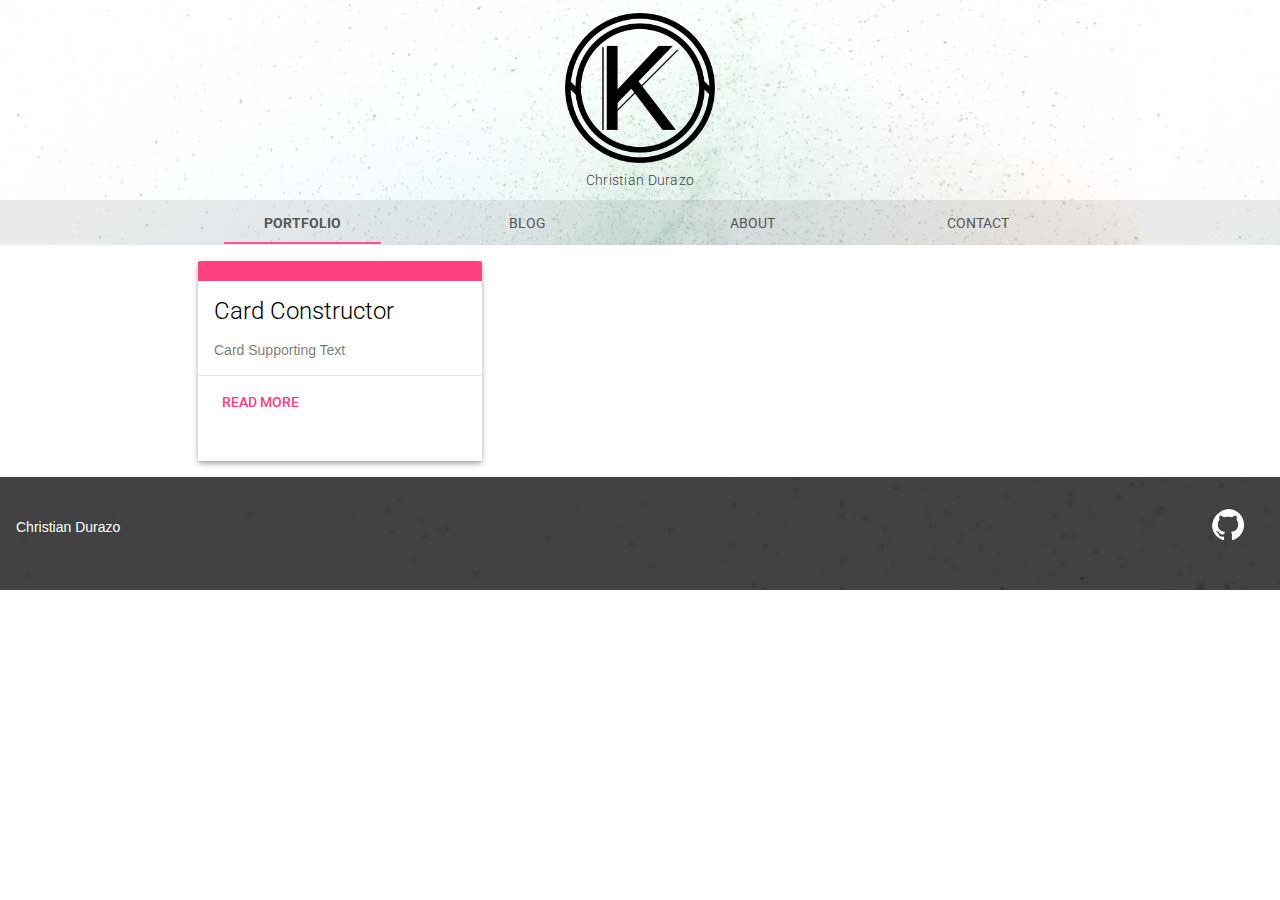
==== commit 3f7679f8: "Update index.html" ====
--- a/index.html
+++ b/index.html
@@ -7,7 +7,7 @@
     <meta http-equiv="X-UA-Compatible" content="IE=edge">
     <meta name="description" content="My portfolio website">
     <meta name="viewport" content="width=device-width, initial-scale=1.0, minimum-scale=1.0">
-    <title>Kevin Elberger</title>
+    <title>Christian Durazo</title>
     <link rel="stylesheet" href="https://fonts.googleapis.com/css?family=Roboto:regular,bold,italic,thin,light,bolditalic,black,medium&amp;lang=en" />
     <link rel="stylesheet" href="css/material.grey.min.css" />
     <link rel="stylesheet" href="css/styles.css" />
@@ -44,7 +44,7 @@
             <div class="mdl-grid portfolio-max-width">
                 <div class="mdl-cell mdl-card mdl-shadow--4dp portfolio-card">
                     <div class="mdl-card__media">
-                        <img class="article-image" src=" images/example-work1.jpg" border="0" alt="">
+                        <img class="article-image" src="http://placehold.it/300X300" border="0" alt="">
                     </div>
                     <div class="mdl-card__title">
                         <h2 class="mdl-card__title-text">Card Constructor</h2>
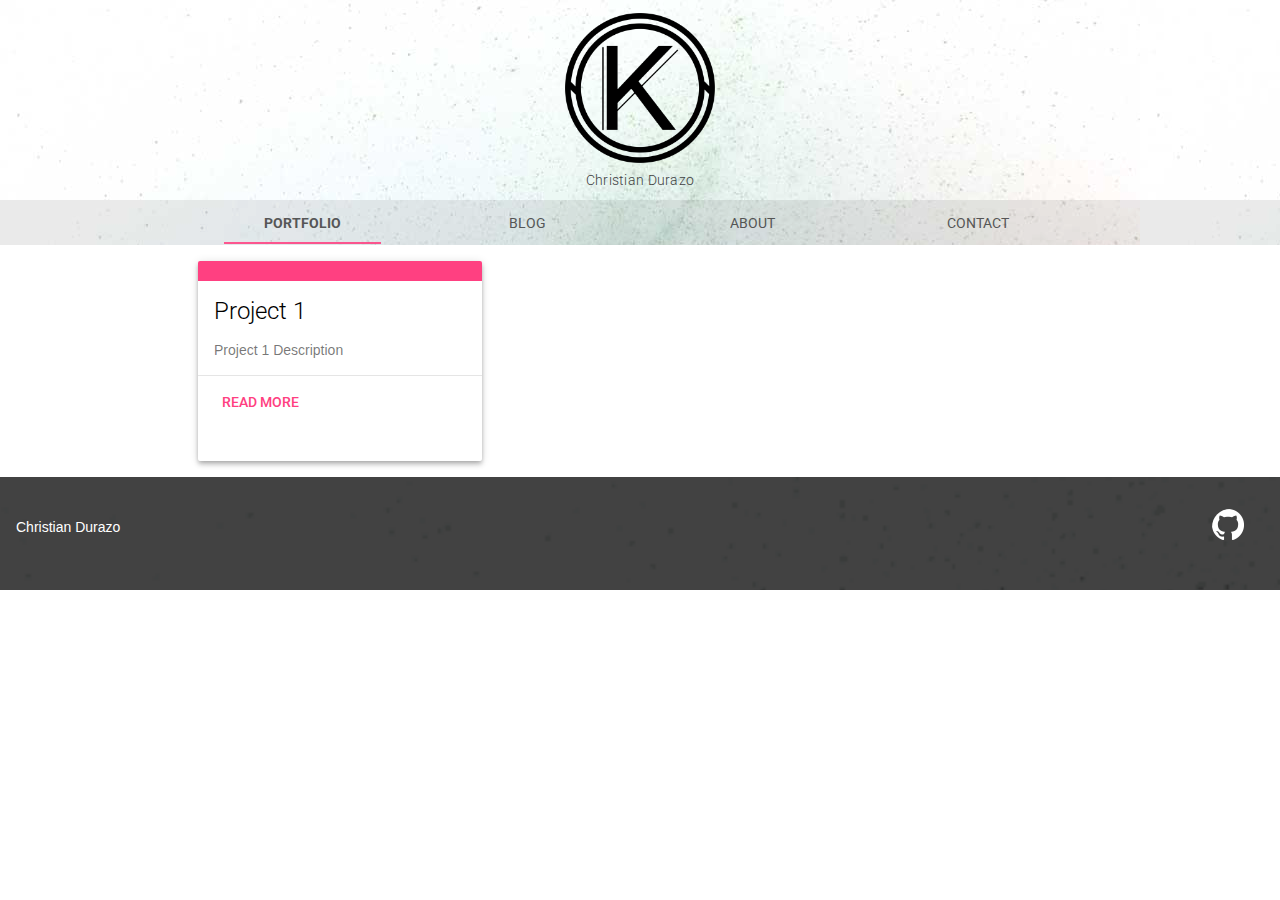
==== commit 1705d5fe: "Update index.html" ====
--- a/index.html
+++ b/index.html
@@ -47,13 +47,13 @@
                         <img class="article-image" src="http://placehold.it/300X300" border="0" alt="">
                     </div>
                     <div class="mdl-card__title">
-                        <h2 class="mdl-card__title-text">Card Constructor</h2>
+                        <h2 class="mdl-card__title-text">Project 1</h2>
                     </div>
                     <div class="mdl-card__supporting-text">
-                        Card Supporting Text
+                        Project 1 Description
                     </div>
                     <div class="mdl-card__actions mdl-card--border">
-                        <a class="mdl-button mdl-button--colored mdl-js-button mdl-js-ripple-effect mdl-button--accent" href="portfolio/card-constructor.html">Read more</a>
+                        <a class="mdl-button mdl-button--colored mdl-js-button mdl-js-ripple-effect mdl-button--accent" href="portfolio/example.html">Read more</a>
                     </div>
                 </div>
             </div>
